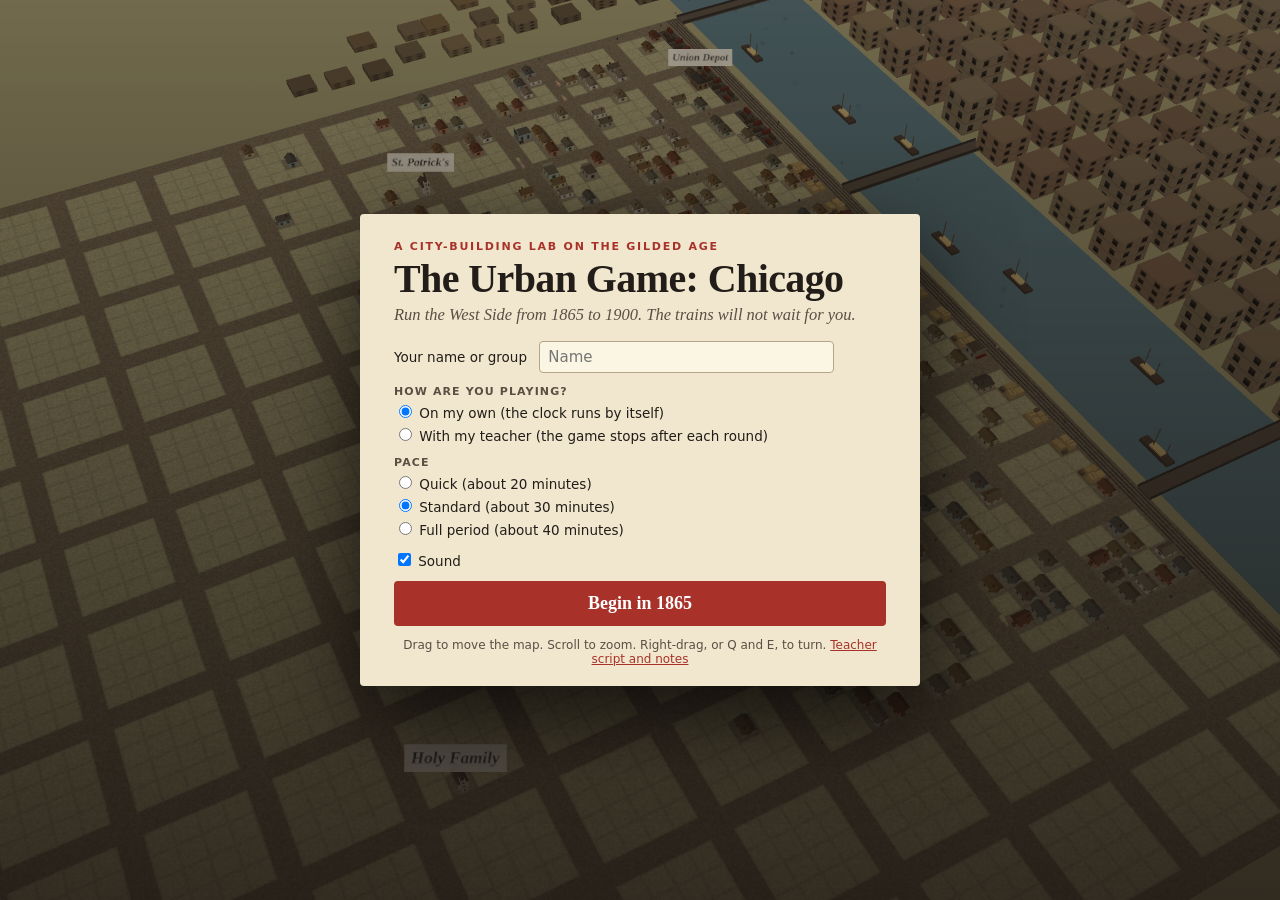
==== index.html @ cc9370cd "First playable: The Urban Game: Chicago, 1865 to 1900 3D ward-building lab for the Gilded Age unit. " ====
<!DOCTYPE html>
<html lang="en">
<head>
<meta charset="utf-8">
<meta name="viewport" content="width=device-width, initial-scale=1, user-scalable=no">
<title>The Urban Game: Chicago, 1865 to 1900</title>
<link rel="icon" href="data:image/svg+xml,%3Csvg xmlns=%27http://www.w3.org/2000/svg%27 viewBox=%270 0 32 32%27%3E%3Crect width=%2732%27 height=%2732%27 rx=%275%27 fill=%27%23a8322a%27/%3E%3Cpath d=%27M6 26V14l5-4v16zm7 0V8l6-3v21zm8 0V12l5 3v11z%27 fill=%27%23f1e7cf%27/%3E%3C/svg%3E">
<link rel="stylesheet" href="css/style.css">
</head>
<body>
<canvas id="c"></canvas>

<div id="hud" hidden>
  <header id="top">
    <div id="date"><span id="month">January</span><b id="year">1865</b></div>
    <div id="meters"></div>
    <div id="clockbtns">
      <button id="pause" title="Pause (space)">⏸</button>
      <button id="sound" title="Sound on or off">🔊</button>
    </div>
    <div id="timeline"><div id="tfill"></div><div id="tticks"></div></div>
  </header>

  <aside id="tools"></aside>

  <aside id="right">
    <h4>Maps</h4>
    <div id="overlays"></div>
    <div id="legend"></div>
    <h4>Camera</h4>
    <div id="cambtns">
      <button data-cam="rl" title="Turn left (Q)">⟲</button><button data-cam="rr" title="Turn right (E)">⟳</button>
      <button data-cam="zi" title="Zoom in">＋</button><button data-cam="zo" title="Zoom out">－</button>
    </div>
    <button id="streetbtn" class="wide">👁 Street view</button>
    <button id="photobtn" class="wide">📷 Take photograph</button>
    <div id="album"></div>
  </aside>

  <div id="steps"></div>
  <div id="banner" hidden></div>
  <div id="inspect" hidden></div>
  <div id="toasts"></div>
  <footer id="bottom">
    <div id="tip"></div>
    <div id="ticker"></div>
  </footer>
</div>

<div id="roundcard" hidden></div>

<div id="modal" hidden>
  <article class="paper">
    <div class="mast"><span>The West Side Daily</span><i id="mkick"></i></div>
    <h1 id="mhead"></h1>
    <div id="mbody"></div>
    <div id="mchoices"></div>
    <div id="mtimer"><div></div></div>
    <p id="mdefault"></p>
  </article>
</div>

<div id="start">
  <div class="startcard">
    <p class="eyebrow">A city-building lab on the Gilded Age</p>
    <h1>The Urban Game: Chicago</h1>
    <p class="sub">Run the West Side from 1865 to 1900. The trains will not wait for you.</p>
    <label>Your name or group <input id="pname" maxlength="40" placeholder="Name"></label>
    <div class="opt"><span>How are you playing?</span>
      <label><input type="radio" name="mode" value="solo" checked> On my own (the clock runs by itself)</label>
      <label><input type="radio" name="mode" value="teacher"> With my teacher (the game stops after each round)</label>
    </div>
    <div class="opt"><span>Pace</span>
      <label><input type="radio" name="pace" value="30"> Quick (about 20 minutes)</label>
      <label><input type="radio" name="pace" value="45" checked> Standard (about 30 minutes)</label>
      <label><input type="radio" name="pace" value="60"> Full period (about 40 minutes)</label>
    </div>
    <div class="opt row"><label><input type="checkbox" id="sndopt" checked> Sound</label></div>
    <button id="go" class="big">Begin in 1865</button>
    <button id="resume" class="big ghost" hidden>Continue saved game</button>
    <p class="fine">Drag to move the map. Scroll to zoom. Right-drag, or Q and E, to turn. <a href="teacher.html" target="_blank">Teacher script and notes</a></p>
  </div>
</div>

<div id="report" hidden></div>

<script type="module" src="js/main.js"></script>
</body>
</html>
---- css/style.css ----
:root {
  --paper: #f1e7cf; --paper2: #e6d9b8; --ink: #221d18; --ink2: #5a4f43; --red: #a8322a; --gold: #c9973a;
  --glass: rgba(24, 20, 17, .82); --line: rgba(241, 231, 207, .16);
  --serif: "Iowan Old Style", "Palatino Linotype", Georgia, "Noto Serif", serif;
  --sans: system-ui, -apple-system, "Segoe UI", Roboto, sans-serif;
}
* { box-sizing: border-box; }
html, body { margin: 0; height: 100%; overflow: hidden; background: #1a1613; color: var(--paper); font-family: var(--sans); font-size: 13px; }
canvas#c { position: fixed; inset: 0; width: 100%; height: 100%; display: block; touch-action: none; }
button { font: inherit; color: inherit; cursor: pointer; border: 0; background: none; }
[hidden] { display: none !important; }

/* ---------- top bar ---------- */
#top { position: fixed; top: 0; left: 0; right: 0; height: 62px; background: var(--glass); border-bottom: 1px solid var(--line); display: flex; align-items: center; gap: 10px; padding: 0 10px 6px; z-index: 5; }
#date { font-family: var(--serif); min-width: 120px; line-height: 1; }
#date span { display: block; font-size: 12px; letter-spacing: .12em; text-transform: uppercase; color: var(--gold); }
#date b { font-size: 34px; font-weight: 700; letter-spacing: .01em; }
#meters { flex: 1; display: grid; grid-template-columns: repeat(9, minmax(0, 1fr)); gap: 6px; }
.meter { background: rgba(255, 255, 255, .05); border-radius: 5px; padding: 4px 7px 5px; min-width: 0; position: relative; }
.meter label { display: block; font-size: 9.5px; letter-spacing: .08em; text-transform: uppercase; color: #b9ad94; white-space: nowrap; overflow: hidden; text-overflow: ellipsis; }
.meter b { font-size: 16px; font-variant-numeric: tabular-nums; white-space: nowrap; }
.meter small { font-size: 10px; color: #b9ad94; margin-left: 3px; }
.meter i { display: block; height: 3px; border-radius: 2px; background: rgba(255, 255, 255, .12); margin-top: 3px; overflow: hidden; }
.meter i u { display: block; height: 100%; width: 0; background: #6fae58; transition: width .4s, background .4s; }
.meter.bad b { color: #ff8a6a; } .meter.warn b { color: #f1c75a; }
.meter.flash { animation: flash .6s; }
@keyframes flash { 0% { background: rgba(255, 120, 80, .5); } 100% { background: rgba(255, 255, 255, .05); } }
#clockbtns button { width: 34px; height: 34px; border-radius: 6px; background: rgba(255, 255, 255, .08); font-size: 15px; margin-left: 4px; }
#clockbtns button:hover { background: rgba(255, 255, 255, .18); }
#timeline { position: absolute; left: 0; right: 0; bottom: 0; height: 5px; background: rgba(255, 255, 255, .08); }
#tfill { height: 100%; width: 0; background: linear-gradient(90deg, var(--gold), var(--red)); }
#tticks span { position: absolute; top: -2px; width: 2px; height: 9px; background: rgba(241, 231, 207, .55); }

/* ---------- side panels ---------- */
#tools, #right { position: fixed; top: 70px; bottom: 66px; background: var(--glass); border: 1px solid var(--line); border-radius: 8px; padding: 6px; overflow-y: auto; z-index: 4; scrollbar-width: thin; }
#tools { left: 8px; width: 172px; }
#right { right: 8px; width: 150px; }
#tools h4, #right h4 { margin: 8px 4px 4px; font: 600 10px var(--sans); letter-spacing: .12em; text-transform: uppercase; color: var(--gold); }
#tools h4:first-child, #right h4:first-child { margin-top: 2px; }
.tool { display: flex; align-items: center; gap: 7px; width: 100%; text-align: left; padding: 5px 6px; border-radius: 5px; line-height: 1.15; }
.tool:hover { background: rgba(255, 255, 255, .09); }
.tool.on { background: var(--paper); color: var(--ink); }
.tool.locked { opacity: .35; pointer-events: none; }
.tool.poor small { color: #ff8a6a; }
.tool em { font-style: normal; font-size: 16px; width: 20px; text-align: center; }
.tool span { flex: 1; }
.tool small { font-size: 10.5px; color: #b9ad94; font-variant-numeric: tabular-nums; }
.tool.on small { color: var(--ink2); }
#brush { display: flex; gap: 4px; margin: 4px 2px 2px; }
#brush button { flex: 1; padding: 4px; border-radius: 4px; background: rgba(255, 255, 255, .07); font-size: 11px; }
#brush button.on { background: var(--gold); color: var(--ink); }
#overlays button { display: block; width: 100%; text-align: left; padding: 4px 6px; border-radius: 4px; }
#overlays button:hover { background: rgba(255, 255, 255, .09); }
#overlays button.on { background: var(--paper); color: var(--ink); }
#legend { font-size: 11px; padding: 4px 4px 0; color: #d9cfb8; }
#legend .bar { height: 8px; border-radius: 3px; background: linear-gradient(90deg, #40a34d, #f1c40f, #d6402b); margin: 3px 0 2px; }
#legend .lr { display: flex; justify-content: space-between; font-size: 10px; color: #b9ad94; }
#legend .sw { display: flex; align-items: center; gap: 5px; margin: 2px 0; }
#legend .sw i { width: 10px; height: 10px; border-radius: 2px; flex: none; }
#cambtns { display: grid; grid-template-columns: repeat(4, 1fr); gap: 4px; }
#cambtns button, .wide { background: rgba(255, 255, 255, .08); border-radius: 5px; padding: 6px 0; }
#cambtns button:hover, .wide:hover { background: rgba(255, 255, 255, .18); }
.wide { display: block; width: 100%; margin-top: 5px; }
.wide.on { background: var(--gold); color: var(--ink); }
#album { display: grid; grid-template-columns: 1fr 1fr; gap: 4px; margin-top: 6px; }
#album img { width: 100%; border: 2px solid var(--paper); border-radius: 2px; display: block; }

/* ---------- bottom ---------- */
#bottom { position: fixed; left: 8px; right: 8px; bottom: 8px; height: 50px; background: var(--glass); border: 1px solid var(--line); border-radius: 8px; display: flex; align-items: center; gap: 12px; padding: 0 12px; z-index: 4; }
#tip { width: 290px; flex: none; font-size: 12px; color: #e9dfc6; border-right: 1px solid var(--line); padding-right: 12px; line-height: 1.25; }
#tip b { color: var(--gold); }
#ticker { flex: 1; overflow: hidden; height: 40px; position: relative; font-family: var(--serif); font-size: 13.5px; line-height: 1.3; }
#ticker p { margin: 0; position: absolute; left: 0; right: 0; top: 2px; animation: tick .5s; display: -webkit-box; -webkit-line-clamp: 2; -webkit-box-orient: vertical; overflow: hidden; }
#ticker p.bad { color: #ffb199; } #ticker p.event { color: #f6d98a; } #ticker p.arrive { color: #bfe0c4; }
#ticker p i { color: #b9ad94; }
@keyframes tick { from { opacity: 0; transform: translateY(10px); } to { opacity: 1; transform: none; } }

#steps { position: fixed; top: 70px; left: 190px; background: var(--paper); color: var(--ink); border-radius: 8px; padding: 9px 12px; width: 250px; z-index: 4; font-size: 12.5px; box-shadow: 0 6px 20px rgba(0, 0, 0, .35); }
#steps h5 { margin: 0 0 5px; font: 700 14px var(--serif); }
#steps div { padding: 2px 0 2px 20px; position: relative; }
#steps div::before { content: "☐"; position: absolute; left: 0; }
#steps div.done { color: #7c7263; text-decoration: line-through; }
#steps div.done::before { content: "☑"; }
#banner { position: fixed; top: 72px; left: 50%; transform: translateX(-50%); background: var(--red); color: #fff; font: 700 17px var(--serif); letter-spacing: .06em; padding: 8px 22px; border-radius: 6px; z-index: 6; box-shadow: 0 6px 24px rgba(0, 0, 0, .5); animation: pulse 1s infinite alternate; text-align: center; }
#banner small { display: block; font: 400 12px var(--sans); letter-spacing: 0; opacity: .9; }
@keyframes pulse { from { filter: brightness(1); } to { filter: brightness(1.3); } }
#inspect { position: fixed; right: 168px; bottom: 74px; width: 290px; background: var(--paper); color: var(--ink); border-radius: 8px; padding: 12px 14px; z-index: 6; box-shadow: 0 8px 28px rgba(0, 0, 0, .45); font-size: 12.5px; line-height: 1.35; }
#inspect h5 { margin: 0 0 2px; font: 700 17px var(--serif); }
#inspect .where { color: var(--ink2); font-size: 11px; text-transform: uppercase; letter-spacing: .08em; }
#inspect p { margin: 6px 0; }
#inspect blockquote { margin: 8px 0 0; padding: 6px 0 0 10px; border-left: 3px solid var(--red); font: italic 13.5px var(--serif); }
#inspect blockquote cite { display: block; font: 11px var(--sans); color: var(--ink2); margin-top: 3px; }
#inspect table { width: 100%; border-collapse: collapse; margin-top: 4px; }
#inspect td { padding: 1px 0; } #inspect td:last-child { text-align: right; font-weight: 600; }
#inspect .x { position: absolute; top: 6px; right: 8px; font-size: 16px; color: var(--ink2); }
#toasts { position: fixed; top: 76px; right: 168px; width: 280px; z-index: 7; display: flex; flex-direction: column; gap: 6px; pointer-events: none; }
.toast { background: var(--paper); color: var(--ink); border-left: 5px solid var(--gold); border-radius: 5px; padding: 8px 10px; font-size: 12.5px; box-shadow: 0 6px 20px rgba(0, 0, 0, .4); animation: tin .3s; pointer-events: auto; }
.toast.bad { border-color: var(--red); } .toast b { font-family: var(--serif); }
.toast button { color: var(--red); text-decoration: underline; padding: 0; margin-left: 4px; }
@keyframes tin { from { opacity: 0; transform: translateX(30px); } }

/* ---------- newspaper modal ---------- */
#modal { position: fixed; inset: 0; background: rgba(12, 9, 7, .62); display: flex; align-items: center; justify-content: center; z-index: 20; padding: 16px; }
.paper { background: var(--paper); color: var(--ink); width: min(640px, 100%); max-height: 96vh; overflow: auto; padding: 18px 30px 20px; border-radius: 3px; box-shadow: 0 20px 80px rgba(0, 0, 0, .7); font-family: var(--serif); animation: drop .35s cubic-bezier(.2, 1.3, .5, 1);
  background-image: radial-gradient(ellipse at 20% 0%, rgba(255, 255, 255, .35), transparent 60%), radial-gradient(ellipse at 100% 100%, rgba(120, 90, 40, .18), transparent 55%); }
@keyframes drop { from { opacity: 0; transform: translateY(-30px) rotate(-1.5deg) scale(.96); } }
.mast { display: flex; justify-content: space-between; align-items: baseline; border-bottom: 3px double var(--ink); padding-bottom: 5px; font-size: 12px; letter-spacing: .14em; text-transform: uppercase; }
.mast span { font-weight: 700; } .mast i { font-style: normal; color: var(--ink2); }
.paper h1 { font-size: 34px; line-height: 1.04; margin: 14px 0 10px; letter-spacing: -.01em; }
.paper p { font-size: 15.5px; line-height: 1.48; margin: 0 0 10px; }
#mchoices { display: grid; grid-template-columns: 1fr 1fr; gap: 10px; margin-top: 14px; }
#mchoices.one { grid-template-columns: 1fr; }
#mchoices button { background: var(--ink); color: var(--paper); border-radius: 4px; padding: 11px 13px; text-align: left; font-family: var(--serif); transition: transform .1s, background .15s; }
#mchoices button:hover { background: var(--red); transform: translateY(-2px); }
#mchoices button b { display: block; font-size: 16.5px; margin-bottom: 3px; }
#mchoices button span { font: 12.5px/1.35 var(--sans); opacity: .86; }
#mchoices.one button { text-align: center; }
#mtimer { height: 5px; background: rgba(0, 0, 0, .12); border-radius: 3px; margin-top: 12px; overflow: hidden; }
#mtimer div { height: 100%; width: 100%; background: var(--red); transform-origin: left; }
#mdefault { font: 11.5px var(--sans) !important; color: var(--ink2); margin: 5px 0 0 !important; }

/* ---------- start, rounds, report ---------- */
#start { position: fixed; inset: 0; z-index: 30; display: flex; align-items: center; justify-content: center; background: linear-gradient(180deg, rgba(20, 16, 13, .35), rgba(20, 16, 13, .8)); padding: 16px; overflow: auto; }
.startcard { background: var(--paper); color: var(--ink); width: min(560px, 100%); padding: 26px 34px 20px; border-radius: 4px; box-shadow: 0 30px 90px rgba(0, 0, 0, .7); font-family: var(--serif); }
.eyebrow { margin: 0; font: 600 11px var(--sans); letter-spacing: .16em; text-transform: uppercase; color: var(--red); }
.startcard h1 { font-size: 40px; line-height: 1; margin: 6px 0 6px; letter-spacing: -.015em; }
.sub { font-size: 16.5px; font-style: italic; margin: 0 0 16px; color: var(--ink2); }
.startcard label { display: block; font: 13.5px var(--sans); margin: 4px 0; }
.startcard input[type=text], #pname { font: 15px var(--sans); padding: 6px 8px; border: 1px solid #b3a585; border-radius: 4px; background: #fbf5e4; width: 60%; margin-left: 8px; }
.opt { margin: 12px 0; } .opt > span { display: block; font: 600 11px var(--sans); letter-spacing: .1em; text-transform: uppercase; color: var(--ink2); margin-bottom: 3px; }
.big { display: block; width: 100%; background: var(--red); color: #fff; font: 700 18px var(--serif); padding: 12px; border-radius: 4px; margin-top: 10px; }
.big:hover { filter: brightness(1.12); }
.big.ghost { background: none; color: var(--red); border: 2px solid var(--red); }
.fine { font: 12px var(--sans); color: var(--ink2); margin: 12px 0 0; text-align: center; }
.fine a { color: var(--red); }
#roundcard { position: fixed; top: 76px; left: 50%; transform: translateX(-50%); width: min(520px, 92vw); background: var(--paper); color: var(--ink); border-radius: 6px; padding: 16px 22px 18px; z-index: 15; box-shadow: 0 16px 60px rgba(0, 0, 0, .6); font-family: var(--serif); border-top: 6px solid var(--red); }
#roundcard h2 { margin: 0 0 2px; font-size: 26px; } #roundcard .yrs { font: 600 11px var(--sans); letter-spacing: .12em; text-transform: uppercase; color: var(--red); }
#roundcard p, #roundcard li { font-size: 15px; line-height: 1.4; } #roundcard ul { margin: 6px 0; padding-left: 20px; }
#report { position: fixed; inset: 0; z-index: 40; background: #d9ccab; color: var(--ink); overflow: auto; font-family: var(--serif); }
.rep { max-width: 880px; margin: 0 auto; background: var(--paper); padding: 30px 44px 50px; min-height: 100%; }
.rep h1 { font-size: 38px; margin: 0; line-height: 1.05; } .rep h2 { font-size: 21px; border-bottom: 2px solid var(--ink); padding-bottom: 3px; margin: 26px 0 10px; }
.rep .by { font: 13px var(--sans); color: var(--ink2); margin: 4px 0 0; }
.grades { display: grid; grid-template-columns: repeat(6, 1fr); gap: 8px; }
.grade { border: 2px solid var(--ink); border-radius: 4px; text-align: center; padding: 8px 4px; }
.grade b { display: block; font-size: 38px; line-height: 1; } .grade span { font: 600 10.5px var(--sans); letter-spacing: .08em; text-transform: uppercase; } .grade small { display: block; font: 11px var(--sans); color: var(--ink2); margin-top: 2px; }
.charts { display: grid; grid-template-columns: 1fr 1fr; gap: 14px 22px; } .charts figure { margin: 0; } .charts figcaption { font: 600 12px var(--sans); margin-bottom: 2px; } .charts canvas { width: 100%; height: auto; display: block; background: #f8f1dd; border: 1px solid #c9b98f; }
.rep table { border-collapse: collapse; width: 100%; font: 13.5px var(--sans); } .rep td, .rep th { border-bottom: 1px solid #c9b98f; padding: 4px 6px; text-align: left; } .rep th { font-size: 11px; letter-spacing: .08em; text-transform: uppercase; color: var(--ink2); }
.rep .real { background: #e6d9b8; border-left: 5px solid var(--red); padding: 10px 14px; font-size: 14.5px; line-height: 1.45; }
.rep .photos { display: grid; grid-template-columns: repeat(3, 1fr); gap: 10px; } .rep .photos img { width: 100%; border: 5px solid #fff; box-shadow: 0 2px 8px rgba(0, 0, 0, .3); }
.rep .q { margin: 12px 0; } .rep .q label { display: block; font-size: 15px; font-weight: 700; margin-bottom: 4px; } .rep textarea { width: 100%; min-height: 84px; font: 14px var(--sans); padding: 8px; border: 1px solid #b3a585; border-radius: 3px; background: #fbf5e4; resize: vertical; }
.rep .btns { display: flex; gap: 10px; margin-top: 20px; } .rep .btns button { flex: 1; }
.legendrow { display: flex; flex-wrap: wrap; gap: 4px 12px; font: 11.5px var(--sans); margin-top: 3px; } .legendrow i { display: inline-block; width: 10px; height: 10px; margin-right: 4px; border-radius: 2px; }
@media print {
  html, body { overflow: visible; height: auto; background: #fff; } canvas#c, #hud, #start, #modal, #roundcard { display: none !important; }
  #report { position: static; background: #fff; } .rep { padding: 0; max-width: none; background: #fff; } .rep .btns { display: none; } .rep textarea { border: 1px solid #999; background: #fff; } .rep h2 { break-after: avoid; } .charts figure, .q, .grades { break-inside: avoid; }
}
@media (max-width: 1100px) { #meters { grid-template-columns: repeat(9, minmax(0, 1fr)); gap: 4px; } .meter b { font-size: 14px; } .meter label { font-size: 8.5px; } #date b { font-size: 28px; } #date { min-width: 96px; } #tip { width: 220px; } }
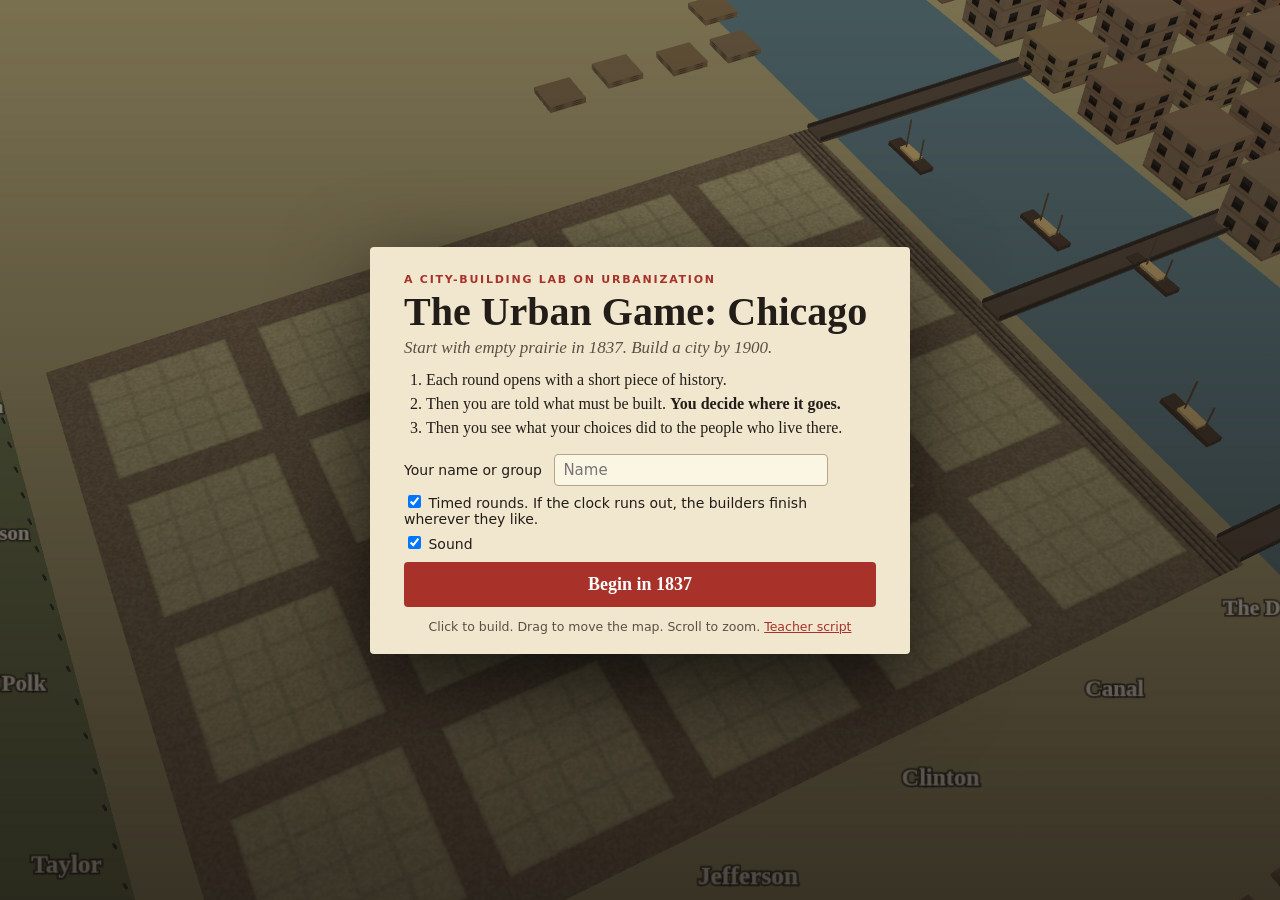
==== commit 34f56567: "Rebuild as a round-based game modeled on the paper Urban Game Students now start with empty prairie " ====
--- a/index.html
+++ b/index.html
@@ -3,7 +3,7 @@
 <head>
 <meta charset="utf-8">
 <meta name="viewport" content="width=device-width, initial-scale=1, user-scalable=no">
-<title>The Urban Game: Chicago, 1865 to 1900</title>
+<title>The Urban Game: Chicago</title>
 <link rel="icon" href="data:image/svg+xml,%3Csvg xmlns=%27http://www.w3.org/2000/svg%27 viewBox=%270 0 32 32%27%3E%3Crect width=%2732%27 height=%2732%27 rx=%275%27 fill=%27%23a8322a%27/%3E%3Cpath d=%27M6 26V14l5-4v16zm7 0V8l6-3v21zm8 0V12l5 3v11z%27 fill=%27%23f1e7cf%27/%3E%3C/svg%3E">
 <link rel="stylesheet" href="css/style.css">
 </head>
@@ -12,73 +12,51 @@
 
 <div id="hud" hidden>
   <header id="top">
-    <div id="date"><span id="month">January</span><b id="year">1865</b></div>
+    <div id="date"><b id="year">1837</b><span id="rname"></span></div>
+    <div id="dots"></div>
     <div id="meters"></div>
-    <div id="clockbtns">
-      <button id="pause" title="Pause (space)">⏸</button>
-      <button id="sound" title="Sound on or off">🔊</button>
-    </div>
-    <div id="timeline"><div id="tfill"></div><div id="tticks"></div></div>
+    <div id="timer"><div></div></div>
   </header>
 
-  <aside id="tools"></aside>
-
-  <aside id="right">
-    <h4>Maps</h4>
-    <div id="overlays"></div>
-    <div id="legend"></div>
-    <h4>Camera</h4>
-    <div id="cambtns">
-      <button data-cam="rl" title="Turn left (Q)">⟲</button><button data-cam="rr" title="Turn right (E)">⟳</button>
-      <button data-cam="zi" title="Zoom in">＋</button><button data-cam="zo" title="Zoom out">－</button>
-    </div>
-    <button id="streetbtn" class="wide">👁 Street view</button>
-    <button id="photobtn" class="wide">📷 Take photograph</button>
-    <div id="album"></div>
+  <aside id="list" hidden>
+    <h4>You must build</h4>
+    <div id="items"></div>
+    <p id="tip"></p>
+    <button id="undo">↩ Undo last</button>
   </aside>
 
-  <div id="steps"></div>
+  <div id="views">
+    <div id="mapview"><button data-o="none" class="on">City</button><button data-o="health">Health</button><button data-o="groups">Nationalities</button></div>
+    <div id="legend"></div>
+    <div id="cambtns"><button data-cam="rl" title="Turn left (Q)">⟲</button><button data-cam="rr" title="Turn right (E)">⟳</button><button data-cam="zi" title="Zoom in">＋</button><button data-cam="zo" title="Zoom out">－</button></div>
+    <button id="streetbtn">👁 Walk the streets</button>
+    <button id="photobtn" hidden>📷 Take a photograph</button>
+    <button id="sound" title="Sound on or off">🔊</button>
+  </div>
+
   <div id="banner" hidden></div>
-  <div id="inspect" hidden></div>
-  <div id="toasts"></div>
-  <footer id="bottom">
-    <div id="tip"></div>
-    <div id="ticker"></div>
-  </footer>
+  <div id="hover" hidden></div>
+  <div id="toast" hidden></div>
 </div>
 
-<div id="roundcard" hidden></div>
-
-<div id="modal" hidden>
-  <article class="paper">
-    <div class="mast"><span>The West Side Daily</span><i id="mkick"></i></div>
-    <h1 id="mhead"></h1>
-    <div id="mbody"></div>
-    <div id="mchoices"></div>
-    <div id="mtimer"><div></div></div>
-    <p id="mdefault"></p>
-  </article>
-</div>
+<div id="card" hidden></div>
 
 <div id="start">
   <div class="startcard">
-    <p class="eyebrow">A city-building lab on the Gilded Age</p>
+    <p class="eyebrow">A city-building lab on urbanization</p>
     <h1>The Urban Game: Chicago</h1>
-    <p class="sub">Run the West Side from 1865 to 1900. The trains will not wait for you.</p>
+    <p class="sub">Start with empty prairie in 1837. Build a city by 1900.</p>
+    <ol>
+      <li>Each round opens with a short piece of history.</li>
+      <li>Then you are told what must be built. <b>You decide where it goes.</b></li>
+      <li>Then you see what your choices did to the people who live there.</li>
+    </ol>
     <label>Your name or group <input id="pname" maxlength="40" placeholder="Name"></label>
-    <div class="opt"><span>How are you playing?</span>
-      <label><input type="radio" name="mode" value="solo" checked> On my own (the clock runs by itself)</label>
-      <label><input type="radio" name="mode" value="teacher"> With my teacher (the game stops after each round)</label>
-    </div>
-    <div class="opt"><span>Pace</span>
-      <label><input type="radio" name="pace" value="30"> Quick (about 20 minutes)</label>
-      <label><input type="radio" name="pace" value="45" checked> Standard (about 30 minutes)</label>
-      <label><input type="radio" name="pace" value="60"> Full period (about 40 minutes)</label>
-    </div>
-    <div class="opt row"><label><input type="checkbox" id="sndopt" checked> Sound</label></div>
-    <button id="go" class="big">Begin in 1865</button>
+    <label class="chk"><input type="checkbox" id="timed" checked> Timed rounds. If the clock runs out, the builders finish wherever they like.</label>
+    <label class="chk"><input type="checkbox" id="sndopt" checked> Sound</label>
+    <button id="go" class="big">Begin in 1837</button>
     <button id="resume" class="big ghost" hidden>Continue saved game</button>
-    <p class="fine">Drag to move the map. Scroll to zoom. Right-drag, or Q and E, to turn. <a href="teacher.html" target="_blank">Teacher script and notes</a></p>
+    <p class="fine">Click to build. Drag to move the map. Scroll to zoom. <a href="teacher.html" target="_blank">Teacher script</a></p>
   </div>
 </div>
 
--- a/css/style.css
+++ b/css/style.css
@@ -1,157 +1,115 @@
 :root {
-  --paper: #f1e7cf; --paper2: #e6d9b8; --ink: #221d18; --ink2: #5a4f43; --red: #a8322a; --gold: #c9973a;
-  --glass: rgba(24, 20, 17, .82); --line: rgba(241, 231, 207, .16);
+  --paper: #f1e7cf; --ink: #221d18; --ink2: #5a4f43; --red: #a8322a; --gold: #c9973a;
+  --glass: rgba(24, 20, 17, .84); --line: rgba(241, 231, 207, .16);
   --serif: "Iowan Old Style", "Palatino Linotype", Georgia, "Noto Serif", serif;
   --sans: system-ui, -apple-system, "Segoe UI", Roboto, sans-serif;
 }
 * { box-sizing: border-box; }
-html, body { margin: 0; height: 100%; overflow: hidden; background: #1a1613; color: var(--paper); font-family: var(--sans); font-size: 13px; }
-canvas#c { position: fixed; inset: 0; width: 100%; height: 100%; display: block; touch-action: none; }
+html, body { margin: 0; height: 100%; overflow: hidden; background: #1a1613; color: var(--paper); font-family: var(--sans); font-size: 14px; }
+canvas#c { position: fixed; inset: 0; width: 100%; height: 100%; display: block; touch-action: none; cursor: grab; }
 button { font: inherit; color: inherit; cursor: pointer; border: 0; background: none; }
 [hidden] { display: none !important; }
 
-/* ---------- top bar ---------- */
-#top { position: fixed; top: 0; left: 0; right: 0; height: 62px; background: var(--glass); border-bottom: 1px solid var(--line); display: flex; align-items: center; gap: 10px; padding: 0 10px 6px; z-index: 5; }
-#date { font-family: var(--serif); min-width: 120px; line-height: 1; }
-#date span { display: block; font-size: 12px; letter-spacing: .12em; text-transform: uppercase; color: var(--gold); }
-#date b { font-size: 34px; font-weight: 700; letter-spacing: .01em; }
-#meters { flex: 1; display: grid; grid-template-columns: repeat(9, minmax(0, 1fr)); gap: 6px; }
-.meter { background: rgba(255, 255, 255, .05); border-radius: 5px; padding: 4px 7px 5px; min-width: 0; position: relative; }
-.meter label { display: block; font-size: 9.5px; letter-spacing: .08em; text-transform: uppercase; color: #b9ad94; white-space: nowrap; overflow: hidden; text-overflow: ellipsis; }
-.meter b { font-size: 16px; font-variant-numeric: tabular-nums; white-space: nowrap; }
-.meter small { font-size: 10px; color: #b9ad94; margin-left: 3px; }
-.meter i { display: block; height: 3px; border-radius: 2px; background: rgba(255, 255, 255, .12); margin-top: 3px; overflow: hidden; }
+/* ---------- top bar: year, round, four meters ---------- */
+#top { position: fixed; top: 0; left: 0; right: 0; height: 64px; background: var(--glass); border-bottom: 1px solid var(--line); display: flex; align-items: center; gap: 18px; padding: 0 16px 5px; z-index: 5; }
+#date { font-family: var(--serif); display: flex; align-items: baseline; gap: 12px; min-width: 0; }
+#date b { font-size: 38px; line-height: 1; }
+#date span { font-size: 17px; color: var(--gold); white-space: nowrap; overflow: hidden; text-overflow: ellipsis; }
+#dots { display: flex; gap: 5px; margin-left: auto; }
+#dots i { width: 9px; height: 9px; border-radius: 50%; background: rgba(255, 255, 255, .18); }
+#dots i.done { background: var(--gold); } #dots i.now { background: #fff; box-shadow: 0 0 0 3px rgba(255, 255, 255, .25); }
+#meters { display: flex; gap: 8px; }
+.meter { background: rgba(255, 255, 255, .06); border-radius: 6px; padding: 5px 10px 6px; width: 116px; }
+.meter label { display: block; font-size: 10px; letter-spacing: .1em; text-transform: uppercase; color: #b9ad94; }
+.meter b { font-size: 19px; font-variant-numeric: tabular-nums; }
+.meter i { display: block; height: 4px; border-radius: 2px; background: rgba(255, 255, 255, .12); margin-top: 3px; overflow: hidden; }
 .meter i u { display: block; height: 100%; width: 0; background: #6fae58; transition: width .4s, background .4s; }
 .meter.bad b { color: #ff8a6a; } .meter.warn b { color: #f1c75a; }
-.meter.flash { animation: flash .6s; }
-@keyframes flash { 0% { background: rgba(255, 120, 80, .5); } 100% { background: rgba(255, 255, 255, .05); } }
-#clockbtns button { width: 34px; height: 34px; border-radius: 6px; background: rgba(255, 255, 255, .08); font-size: 15px; margin-left: 4px; }
-#clockbtns button:hover { background: rgba(255, 255, 255, .18); }
-#timeline { position: absolute; left: 0; right: 0; bottom: 0; height: 5px; background: rgba(255, 255, 255, .08); }
-#tfill { height: 100%; width: 0; background: linear-gradient(90deg, var(--gold), var(--red)); }
-#tticks span { position: absolute; top: -2px; width: 2px; height: 9px; background: rgba(241, 231, 207, .55); }
+#timer { position: absolute; left: 0; right: 0; bottom: 0; height: 6px; background: rgba(255, 255, 255, .08); }
+#timer div { height: 100%; width: 100%; background: var(--gold); transform-origin: left; }
+#timer.low div { background: var(--red); }
 
-/* ---------- side panels ---------- */
-#tools, #right { position: fixed; top: 70px; bottom: 66px; background: var(--glass); border: 1px solid var(--line); border-radius: 8px; padding: 6px; overflow-y: auto; z-index: 4; scrollbar-width: thin; }
-#tools { left: 8px; width: 172px; }
-#right { right: 8px; width: 150px; }
-#tools h4, #right h4 { margin: 8px 4px 4px; font: 600 10px var(--sans); letter-spacing: .12em; text-transform: uppercase; color: var(--gold); }
-#tools h4:first-child, #right h4:first-child { margin-top: 2px; }
-.tool { display: flex; align-items: center; gap: 7px; width: 100%; text-align: left; padding: 5px 6px; border-radius: 5px; line-height: 1.15; }
-.tool:hover { background: rgba(255, 255, 255, .09); }
-.tool.on { background: var(--paper); color: var(--ink); }
-.tool.locked { opacity: .35; pointer-events: none; }
-.tool.poor small { color: #ff8a6a; }
-.tool em { font-style: normal; font-size: 16px; width: 20px; text-align: center; }
-.tool span { flex: 1; }
-.tool small { font-size: 10.5px; color: #b9ad94; font-variant-numeric: tabular-nums; }
-.tool.on small { color: var(--ink2); }
-#brush { display: flex; gap: 4px; margin: 4px 2px 2px; }
-#brush button { flex: 1; padding: 4px; border-radius: 4px; background: rgba(255, 255, 255, .07); font-size: 11px; }
-#brush button.on { background: var(--gold); color: var(--ink); }
-#overlays button { display: block; width: 100%; text-align: left; padding: 4px 6px; border-radius: 4px; }
-#overlays button:hover { background: rgba(255, 255, 255, .09); }
-#overlays button.on { background: var(--paper); color: var(--ink); }
-#legend { font-size: 11px; padding: 4px 4px 0; color: #d9cfb8; }
-#legend .bar { height: 8px; border-radius: 3px; background: linear-gradient(90deg, #40a34d, #f1c40f, #d6402b); margin: 3px 0 2px; }
-#legend .lr { display: flex; justify-content: space-between; font-size: 10px; color: #b9ad94; }
-#legend .sw { display: flex; align-items: center; gap: 5px; margin: 2px 0; }
-#legend .sw i { width: 10px; height: 10px; border-radius: 2px; flex: none; }
-#cambtns { display: grid; grid-template-columns: repeat(4, 1fr); gap: 4px; }
-#cambtns button, .wide { background: rgba(255, 255, 255, .08); border-radius: 5px; padding: 6px 0; }
-#cambtns button:hover, .wide:hover { background: rgba(255, 255, 255, .18); }
-.wide { display: block; width: 100%; margin-top: 5px; }
-.wide.on { background: var(--gold); color: var(--ink); }
-#album { display: grid; grid-template-columns: 1fr 1fr; gap: 4px; margin-top: 6px; }
-#album img { width: 100%; border: 2px solid var(--paper); border-radius: 2px; display: block; }
+/* ---------- build list ---------- */
+#list { position: fixed; top: 76px; left: 12px; width: 236px; background: var(--paper); color: var(--ink); border-radius: 8px; padding: 12px 12px 10px; z-index: 4; box-shadow: 0 8px 30px rgba(0, 0, 0, .45); }
+#list h4 { margin: 0 0 8px; font: 700 17px var(--serif); }
+.item { display: flex; align-items: center; gap: 8px; width: 100%; text-align: left; padding: 7px 8px; border-radius: 6px; border: 2px solid transparent; font-size: 14.5px; }
+.item em { font-style: normal; font-size: 19px; width: 24px; text-align: center; }
+.item span { flex: 1; line-height: 1.15; }
+.item b { font-variant-numeric: tabular-nums; background: var(--ink); color: var(--paper); border-radius: 10px; padding: 1px 8px; font-size: 13px; }
+.item:hover { background: rgba(0, 0, 0, .06); }
+.item.on { border-color: var(--red); background: #fff8e6; }
+.item.done { opacity: .45; text-decoration: line-through; pointer-events: none; } .item.done b { background: #5d8a4a; text-decoration: none; }
+#tip { margin: 9px 2px 8px; font-size: 12.5px; line-height: 1.35; color: var(--ink2); min-height: 34px; }
+#undo { width: 100%; padding: 6px; border-radius: 5px; background: rgba(0, 0, 0, .08); font-size: 13px; }
+#undo:hover { background: rgba(0, 0, 0, .16); }
 
-/* ---------- bottom ---------- */
-#bottom { position: fixed; left: 8px; right: 8px; bottom: 8px; height: 50px; background: var(--glass); border: 1px solid var(--line); border-radius: 8px; display: flex; align-items: center; gap: 12px; padding: 0 12px; z-index: 4; }
-#tip { width: 290px; flex: none; font-size: 12px; color: #e9dfc6; border-right: 1px solid var(--line); padding-right: 12px; line-height: 1.25; }
-#tip b { color: var(--gold); }
-#ticker { flex: 1; overflow: hidden; height: 40px; position: relative; font-family: var(--serif); font-size: 13.5px; line-height: 1.3; }
-#ticker p { margin: 0; position: absolute; left: 0; right: 0; top: 2px; animation: tick .5s; display: -webkit-box; -webkit-line-clamp: 2; -webkit-box-orient: vertical; overflow: hidden; }
-#ticker p.bad { color: #ffb199; } #ticker p.event { color: #f6d98a; } #ticker p.arrive { color: #bfe0c4; }
-#ticker p i { color: #b9ad94; }
-@keyframes tick { from { opacity: 0; transform: translateY(10px); } to { opacity: 1; transform: none; } }
+/* ---------- map view and camera, bottom right ---------- */
+#views { position: fixed; right: 12px; bottom: 12px; width: 190px; z-index: 4; display: flex; flex-direction: column; gap: 6px; }
+#mapview, #cambtns { display: flex; gap: 3px; background: var(--glass); border-radius: 7px; padding: 4px; }
+#mapview button, #cambtns button { flex: 1; padding: 6px 0; border-radius: 4px; font-size: 12.5px; }
+#mapview button.on { background: var(--paper); color: var(--ink); }
+#mapview button:hover:not(.on), #cambtns button:hover { background: rgba(255, 255, 255, .14); }
+#legend { background: var(--glass); border-radius: 7px; padding: 6px 9px; font-size: 11.5px; }
+#legend:empty { display: none; }
+#legend .bar { height: 8px; border-radius: 3px; background: linear-gradient(90deg, #40a34d, #f1c40f, #d6402b); margin-bottom: 2px; }
+#legend .lr { display: flex; justify-content: space-between; color: #cfc4aa; }
+#legend .sw { display: inline-flex; align-items: center; gap: 4px; margin-right: 8px; } #legend .sw i { width: 9px; height: 9px; border-radius: 2px; }
+#streetbtn, #photobtn, #sound { background: var(--glass); border-radius: 7px; padding: 8px; }
+#streetbtn:hover, #photobtn:hover, #sound:hover { background: rgba(60, 52, 44, .95); }
+#streetbtn.on, #photobtn { background: var(--gold); color: var(--ink); }
+#sound { position: fixed; left: 12px; bottom: 12px; width: 40px; }
 
-#steps { position: fixed; top: 70px; left: 190px; background: var(--paper); color: var(--ink); border-radius: 8px; padding: 9px 12px; width: 250px; z-index: 4; font-size: 12.5px; box-shadow: 0 6px 20px rgba(0, 0, 0, .35); }
-#steps h5 { margin: 0 0 5px; font: 700 14px var(--serif); }
-#steps div { padding: 2px 0 2px 20px; position: relative; }
-#steps div::before { content: "☐"; position: absolute; left: 0; }
-#steps div.done { color: #7c7263; text-decoration: line-through; }
-#steps div.done::before { content: "☑"; }
-#banner { position: fixed; top: 72px; left: 50%; transform: translateX(-50%); background: var(--red); color: #fff; font: 700 17px var(--serif); letter-spacing: .06em; padding: 8px 22px; border-radius: 6px; z-index: 6; box-shadow: 0 6px 24px rgba(0, 0, 0, .5); animation: pulse 1s infinite alternate; text-align: center; }
-#banner small { display: block; font: 400 12px var(--sans); letter-spacing: 0; opacity: .9; }
+#banner { position: fixed; top: 78px; left: 50%; transform: translateX(-50%); background: var(--red); color: #fff; font: 700 20px var(--serif); letter-spacing: .06em; padding: 10px 26px; border-radius: 6px; z-index: 6; box-shadow: 0 6px 24px rgba(0, 0, 0, .5); animation: pulse 1s infinite alternate; text-align: center; }
+#banner small { display: block; font: 400 13px var(--sans); letter-spacing: 0; }
 @keyframes pulse { from { filter: brightness(1); } to { filter: brightness(1.3); } }
-#inspect { position: fixed; right: 168px; bottom: 74px; width: 290px; background: var(--paper); color: var(--ink); border-radius: 8px; padding: 12px 14px; z-index: 6; box-shadow: 0 8px 28px rgba(0, 0, 0, .45); font-size: 12.5px; line-height: 1.35; }
-#inspect h5 { margin: 0 0 2px; font: 700 17px var(--serif); }
-#inspect .where { color: var(--ink2); font-size: 11px; text-transform: uppercase; letter-spacing: .08em; }
-#inspect p { margin: 6px 0; }
-#inspect blockquote { margin: 8px 0 0; padding: 6px 0 0 10px; border-left: 3px solid var(--red); font: italic 13.5px var(--serif); }
-#inspect blockquote cite { display: block; font: 11px var(--sans); color: var(--ink2); margin-top: 3px; }
-#inspect table { width: 100%; border-collapse: collapse; margin-top: 4px; }
-#inspect td { padding: 1px 0; } #inspect td:last-child { text-align: right; font-weight: 600; }
-#inspect .x { position: absolute; top: 6px; right: 8px; font-size: 16px; color: var(--ink2); }
-#toasts { position: fixed; top: 76px; right: 168px; width: 280px; z-index: 7; display: flex; flex-direction: column; gap: 6px; pointer-events: none; }
-.toast { background: var(--paper); color: var(--ink); border-left: 5px solid var(--gold); border-radius: 5px; padding: 8px 10px; font-size: 12.5px; box-shadow: 0 6px 20px rgba(0, 0, 0, .4); animation: tin .3s; pointer-events: auto; }
-.toast.bad { border-color: var(--red); } .toast b { font-family: var(--serif); }
-.toast button { color: var(--red); text-decoration: underline; padding: 0; margin-left: 4px; }
-@keyframes tin { from { opacity: 0; transform: translateX(30px); } }
+#hover { position: fixed; z-index: 8; pointer-events: none; background: var(--paper); color: var(--ink); border-radius: 6px; padding: 7px 10px; max-width: 260px; font-size: 12.5px; line-height: 1.35; box-shadow: 0 6px 20px rgba(0, 0, 0, .4); }
+#hover b { font: 700 14px var(--serif); display: block; } #hover i { display: block; margin-top: 3px; font-family: var(--serif); font-size: 13px; }
+#toast { position: fixed; bottom: 70px; left: 50%; transform: translateX(-50%); background: var(--ink); color: var(--paper); border: 1px solid var(--gold); border-radius: 20px; padding: 8px 18px; z-index: 9; font-size: 14px; }
 
-/* ---------- newspaper modal ---------- */
-#modal { position: fixed; inset: 0; background: rgba(12, 9, 7, .62); display: flex; align-items: center; justify-content: center; z-index: 20; padding: 16px; }
-.paper { background: var(--paper); color: var(--ink); width: min(640px, 100%); max-height: 96vh; overflow: auto; padding: 18px 30px 20px; border-radius: 3px; box-shadow: 0 20px 80px rgba(0, 0, 0, .7); font-family: var(--serif); animation: drop .35s cubic-bezier(.2, 1.3, .5, 1);
-  background-image: radial-gradient(ellipse at 20% 0%, rgba(255, 255, 255, .35), transparent 60%), radial-gradient(ellipse at 100% 100%, rgba(120, 90, 40, .18), transparent 55%); }
-@keyframes drop { from { opacity: 0; transform: translateY(-30px) rotate(-1.5deg) scale(.96); } }
-.mast { display: flex; justify-content: space-between; align-items: baseline; border-bottom: 3px double var(--ink); padding-bottom: 5px; font-size: 12px; letter-spacing: .14em; text-transform: uppercase; }
-.mast span { font-weight: 700; } .mast i { font-style: normal; color: var(--ink2); }
-.paper h1 { font-size: 34px; line-height: 1.04; margin: 14px 0 10px; letter-spacing: -.01em; }
-.paper p { font-size: 15.5px; line-height: 1.48; margin: 0 0 10px; }
-#mchoices { display: grid; grid-template-columns: 1fr 1fr; gap: 10px; margin-top: 14px; }
-#mchoices.one { grid-template-columns: 1fr; }
-#mchoices button { background: var(--ink); color: var(--paper); border-radius: 4px; padding: 11px 13px; text-align: left; font-family: var(--serif); transition: transform .1s, background .15s; }
-#mchoices button:hover { background: var(--red); transform: translateY(-2px); }
-#mchoices button b { display: block; font-size: 16.5px; margin-bottom: 3px; }
-#mchoices button span { font: 12.5px/1.35 var(--sans); opacity: .86; }
-#mchoices.one button { text-align: center; }
-#mtimer { height: 5px; background: rgba(0, 0, 0, .12); border-radius: 3px; margin-top: 12px; overflow: hidden; }
-#mtimer div { height: 100%; width: 100%; background: var(--red); transform-origin: left; }
-#mdefault { font: 11.5px var(--sans) !important; color: var(--ink2); margin: 5px 0 0 !important; }
+/* ---------- round cards ---------- */
+#card { position: fixed; inset: 0; z-index: 20; display: flex; align-items: center; justify-content: center; padding: 16px; background: rgba(12, 9, 7, .45); }
+#card.side { background: none; pointer-events: none; align-items: flex-start; justify-content: flex-start; padding: 76px 12px; }
+#card.side .paper { pointer-events: auto; width: 400px; max-height: calc(100vh - 100px); }
+.paper { background: var(--paper); color: var(--ink); width: min(600px, 100%); max-height: 94vh; overflow: auto; padding: 20px 28px 22px; border-radius: 4px; border-top: 7px solid var(--red); box-shadow: 0 20px 70px rgba(0, 0, 0, .65); font-family: var(--serif); animation: drop .3s cubic-bezier(.2, 1.2, .5, 1); }
+@keyframes drop { from { opacity: 0; transform: translateY(-24px) scale(.97); } }
+.paper .yrs { font: 600 11px var(--sans); letter-spacing: .14em; text-transform: uppercase; color: var(--red); }
+.paper h2 { font-size: 30px; line-height: 1.05; margin: 3px 0 10px; }
+.paper p { font-size: 16.5px; line-height: 1.48; margin: 0 0 12px; }
+.paper h4 { font: 600 11px var(--sans); letter-spacing: .14em; text-transform: uppercase; color: var(--ink2); margin: 14px 0 6px; }
+.need { display: flex; flex-wrap: wrap; gap: 6px; margin: 0 0 14px; padding: 0; list-style: none; font: 14.5px var(--sans); }
+.need li { background: #fff8e6; border: 1px solid #d9c9a0; border-radius: 16px; padding: 4px 11px; } .need li b { margin-right: 4px; }
+.what { margin: 0 0 10px; padding: 0; list-style: none; } .what li { font: 15px/1.4 var(--sans); padding: 5px 0 5px 22px; position: relative; border-bottom: 1px solid #dccfa9; }
+.what li::before { content: "•"; position: absolute; left: 6px; color: var(--ink2); } .what li.bad::before { content: "▲"; font-size: 10px; top: 9px; left: 4px; color: var(--red); }
+.deltas { display: grid; grid-template-columns: repeat(4, 1fr); gap: 6px; margin: 10px 0; font-family: var(--sans); }
+.deltas div { background: #fff8e6; border-radius: 5px; padding: 5px 8px; font-size: 11px; text-transform: uppercase; letter-spacing: .08em; color: var(--ink2); }
+.deltas b { display: block; font-size: 18px; color: var(--ink); letter-spacing: 0; } .deltas u { text-decoration: none; font-size: 12px; margin-left: 4px; } .deltas u.up { color: #3d7a2f; } .deltas u.dn { color: var(--red); }
+.askq { background: #e6d9b8; border-left: 5px solid var(--red); padding: 8px 12px; font-size: 15.5px !important; }
+.big { display: block; width: 100%; background: var(--red); color: #fff; font: 700 18px var(--serif); padding: 12px; border-radius: 4px; margin-top: 10px; }
+.big:hover { filter: brightness(1.12); } .big.ghost { background: none; color: var(--red); border: 2px solid var(--red); }
 
-/* ---------- start, rounds, report ---------- */
-#start { position: fixed; inset: 0; z-index: 30; display: flex; align-items: center; justify-content: center; background: linear-gradient(180deg, rgba(20, 16, 13, .35), rgba(20, 16, 13, .8)); padding: 16px; overflow: auto; }
-.startcard { background: var(--paper); color: var(--ink); width: min(560px, 100%); padding: 26px 34px 20px; border-radius: 4px; box-shadow: 0 30px 90px rgba(0, 0, 0, .7); font-family: var(--serif); }
+/* ---------- start and report ---------- */
+#start { position: fixed; inset: 0; z-index: 30; display: flex; align-items: center; justify-content: center; background: linear-gradient(180deg, rgba(20, 16, 13, .3), rgba(20, 16, 13, .75)); padding: 16px; overflow: auto; }
+.startcard { background: var(--paper); color: var(--ink); width: min(540px, 100%); padding: 26px 34px 20px; border-radius: 4px; box-shadow: 0 30px 90px rgba(0, 0, 0, .7); font-family: var(--serif); }
 .eyebrow { margin: 0; font: 600 11px var(--sans); letter-spacing: .16em; text-transform: uppercase; color: var(--red); }
-.startcard h1 { font-size: 40px; line-height: 1; margin: 6px 0 6px; letter-spacing: -.015em; }
-.sub { font-size: 16.5px; font-style: italic; margin: 0 0 16px; color: var(--ink2); }
-.startcard label { display: block; font: 13.5px var(--sans); margin: 4px 0; }
-.startcard input[type=text], #pname { font: 15px var(--sans); padding: 6px 8px; border: 1px solid #b3a585; border-radius: 4px; background: #fbf5e4; width: 60%; margin-left: 8px; }
-.opt { margin: 12px 0; } .opt > span { display: block; font: 600 11px var(--sans); letter-spacing: .1em; text-transform: uppercase; color: var(--ink2); margin-bottom: 3px; }
-.big { display: block; width: 100%; background: var(--red); color: #fff; font: 700 18px var(--serif); padding: 12px; border-radius: 4px; margin-top: 10px; }
-.big:hover { filter: brightness(1.12); }
-.big.ghost { background: none; color: var(--red); border: 2px solid var(--red); }
-.fine { font: 12px var(--sans); color: var(--ink2); margin: 12px 0 0; text-align: center; }
-.fine a { color: var(--red); }
-#roundcard { position: fixed; top: 76px; left: 50%; transform: translateX(-50%); width: min(520px, 92vw); background: var(--paper); color: var(--ink); border-radius: 6px; padding: 16px 22px 18px; z-index: 15; box-shadow: 0 16px 60px rgba(0, 0, 0, .6); font-family: var(--serif); border-top: 6px solid var(--red); }
-#roundcard h2 { margin: 0 0 2px; font-size: 26px; } #roundcard .yrs { font: 600 11px var(--sans); letter-spacing: .12em; text-transform: uppercase; color: var(--red); }
-#roundcard p, #roundcard li { font-size: 15px; line-height: 1.4; } #roundcard ul { margin: 6px 0; padding-left: 20px; }
+.startcard h1 { font-size: 40px; line-height: 1; margin: 6px 0; }
+.sub { font-size: 17px; font-style: italic; margin: 0 0 10px; color: var(--ink2); }
+.startcard ol { margin: 0 0 14px; padding-left: 22px; font-size: 16px; line-height: 1.5; }
+.startcard label { display: block; font: 14px var(--sans); margin: 6px 0; }
+#pname { font: 15px var(--sans); padding: 6px 8px; border: 1px solid #b3a585; border-radius: 4px; background: #fbf5e4; width: 58%; margin-left: 8px; }
+.fine { font: 12.5px var(--sans); color: var(--ink2); margin: 12px 0 0; text-align: center; } .fine a { color: var(--red); }
 #report { position: fixed; inset: 0; z-index: 40; background: #d9ccab; color: var(--ink); overflow: auto; font-family: var(--serif); }
-.rep { max-width: 880px; margin: 0 auto; background: var(--paper); padding: 30px 44px 50px; min-height: 100%; }
-.rep h1 { font-size: 38px; margin: 0; line-height: 1.05; } .rep h2 { font-size: 21px; border-bottom: 2px solid var(--ink); padding-bottom: 3px; margin: 26px 0 10px; }
+.rep { max-width: 860px; margin: 0 auto; background: var(--paper); padding: 30px 44px 50px; min-height: 100%; }
+.rep h1 { font-size: 36px; margin: 0; line-height: 1.05; } .rep h2 { font-size: 21px; border-bottom: 2px solid var(--ink); padding-bottom: 3px; margin: 24px 0 10px; }
 .rep .by { font: 13px var(--sans); color: var(--ink2); margin: 4px 0 0; }
-.grades { display: grid; grid-template-columns: repeat(6, 1fr); gap: 8px; }
-.grade { border: 2px solid var(--ink); border-radius: 4px; text-align: center; padding: 8px 4px; }
-.grade b { display: block; font-size: 38px; line-height: 1; } .grade span { font: 600 10.5px var(--sans); letter-spacing: .08em; text-transform: uppercase; } .grade small { display: block; font: 11px var(--sans); color: var(--ink2); margin-top: 2px; }
 .charts { display: grid; grid-template-columns: 1fr 1fr; gap: 14px 22px; } .charts figure { margin: 0; } .charts figcaption { font: 600 12px var(--sans); margin-bottom: 2px; } .charts canvas { width: 100%; height: auto; display: block; background: #f8f1dd; border: 1px solid #c9b98f; }
 .rep table { border-collapse: collapse; width: 100%; font: 13.5px var(--sans); } .rep td, .rep th { border-bottom: 1px solid #c9b98f; padding: 4px 6px; text-align: left; } .rep th { font-size: 11px; letter-spacing: .08em; text-transform: uppercase; color: var(--ink2); }
 .rep .real { background: #e6d9b8; border-left: 5px solid var(--red); padding: 10px 14px; font-size: 14.5px; line-height: 1.45; }
 .rep .photos { display: grid; grid-template-columns: repeat(3, 1fr); gap: 10px; } .rep .photos img { width: 100%; border: 5px solid #fff; box-shadow: 0 2px 8px rgba(0, 0, 0, .3); }
-.rep .q { margin: 12px 0; } .rep .q label { display: block; font-size: 15px; font-weight: 700; margin-bottom: 4px; } .rep textarea { width: 100%; min-height: 84px; font: 14px var(--sans); padding: 8px; border: 1px solid #b3a585; border-radius: 3px; background: #fbf5e4; resize: vertical; }
+.rep .q { margin: 12px 0; } .rep .q label { display: block; font-size: 15px; font-weight: 700; margin-bottom: 4px; } .rep textarea { width: 100%; min-height: 80px; font: 14px var(--sans); padding: 8px; border: 1px solid #b3a585; border-radius: 3px; background: #fbf5e4; resize: vertical; }
 .rep .btns { display: flex; gap: 10px; margin-top: 20px; } .rep .btns button { flex: 1; }
 .legendrow { display: flex; flex-wrap: wrap; gap: 4px 12px; font: 11.5px var(--sans); margin-top: 3px; } .legendrow i { display: inline-block; width: 10px; height: 10px; margin-right: 4px; border-radius: 2px; }
 @media print {
-  html, body { overflow: visible; height: auto; background: #fff; } canvas#c, #hud, #start, #modal, #roundcard { display: none !important; }
-  #report { position: static; background: #fff; } .rep { padding: 0; max-width: none; background: #fff; } .rep .btns { display: none; } .rep textarea { border: 1px solid #999; background: #fff; } .rep h2 { break-after: avoid; } .charts figure, .q, .grades { break-inside: avoid; }
+  html, body { overflow: visible; height: auto; background: #fff; } canvas#c, #hud, #start, #card { display: none !important; }
+  #report { position: static; background: #fff; } .rep { padding: 0; max-width: none; background: #fff; } .rep .btns { display: none; } .rep textarea { border: 1px solid #999; background: #fff; } .rep h2 { break-after: avoid; } .charts figure, .q { break-inside: avoid; }
 }
-@media (max-width: 1100px) { #meters { grid-template-columns: repeat(9, minmax(0, 1fr)); gap: 4px; } .meter b { font-size: 14px; } .meter label { font-size: 8.5px; } #date b { font-size: 28px; } #date { min-width: 96px; } #tip { width: 220px; } }
+@media (max-width: 1100px) { .meter { width: 96px; } #date span { font-size: 14px; } #date b { font-size: 30px; } #dots { display: none; } }
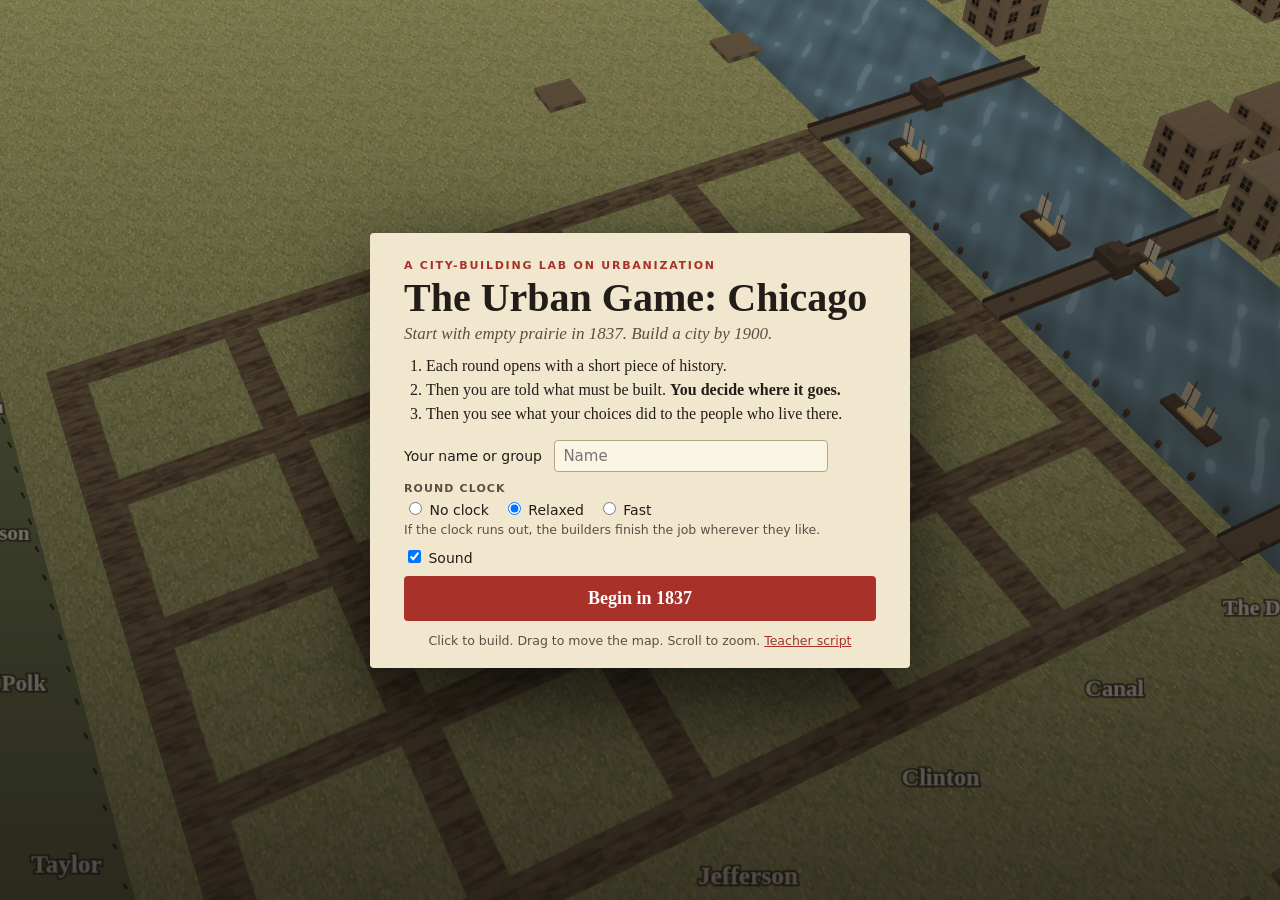
==== commit 3c98b8ee: "Add family storylines, landmarks, building variety, and better textures - Two families (the Malones," ====
--- a/index.html
+++ b/index.html
@@ -19,7 +19,7 @@
   </header>
 
   <aside id="list" hidden>
-    <h4>You must build</h4>
+    <h4>You must build <span id="clock"></span></h4>
     <div id="items"></div>
     <p id="tip"></p>
     <button id="undo">↩ Undo last</button>
@@ -52,7 +52,12 @@
       <li>Then you see what your choices did to the people who live there.</li>
     </ol>
     <label>Your name or group <input id="pname" maxlength="40" placeholder="Name"></label>
-    <label class="chk"><input type="checkbox" id="timed" checked> Timed rounds. If the clock runs out, the builders finish wherever they like.</label>
+    <div class="opt"><span>Round clock</span>
+      <label><input type="radio" name="clock" value="0"> No clock</label>
+      <label><input type="radio" name="clock" value="1.6" checked> Relaxed</label>
+      <label><input type="radio" name="clock" value="1"> Fast</label>
+      <small>If the clock runs out, the builders finish the job wherever they like.</small>
+    </div>
     <label class="chk"><input type="checkbox" id="sndopt" checked> Sound</label>
     <button id="go" class="big">Begin in 1837</button>
     <button id="resume" class="big ghost" hidden>Continue saved game</button>
--- a/css/style.css
+++ b/css/style.css
@@ -113,3 +113,14 @@
   #report { position: static; background: #fff; } .rep { padding: 0; max-width: none; background: #fff; } .rep .btns { display: none; } .rep textarea { border: 1px solid #999; background: #fff; } .rep h2 { break-after: avoid; } .charts figure, .q { break-inside: avoid; }
 }
 @media (max-width: 1100px) { .meter { width: 96px; } #date span { font-size: 14px; } #date b { font-size: 30px; } #dots { display: none; } }
+
+/* ---------- clock, street scenes, family stories ---------- */
+#list h4 { display: flex; justify-content: space-between; align-items: baseline; }
+#clock { font: 700 17px var(--sans); font-variant-numeric: tabular-nums; color: var(--red); }
+#tip b { color: var(--ink); }
+.scene { font-size: 15px !important; font-style: italic; color: var(--ink2); border-left: 3px solid var(--gold); padding-left: 12px; } .scene b { font-style: normal; font-family: var(--sans); font-size: 11px; letter-spacing: .1em; text-transform: uppercase; }
+.fam { background: #fff8e6; border: 1px solid #d9c9a0; border-radius: 4px; padding: 8px 12px 9px; margin: 8px 0; } .fam h4 { margin: 0 0 3px; color: var(--red); } .fam p { margin: 0; font-size: 15.5px; line-height: 1.42; }
+.opt { margin: 10px 0; display: flex; flex-wrap: wrap; align-items: center; gap: 4px 14px; font: 14px var(--sans); } .opt > span { font: 600 11px var(--sans); letter-spacing: .1em; text-transform: uppercase; color: var(--ink2); width: 100%; } .opt label { margin: 0; } .opt small { width: 100%; color: var(--ink2); font-size: 12.5px; }
+#card.side .paper { width: 430px; padding: 16px 22px 0; } #card.side .paper h2 { font-size: 25px; margin-bottom: 6px; }
+#card.side .what li { font-size: 14px; padding: 4px 0 4px 22px; } #card.side .fam p { font-size: 14.5px; } #card.side .askq { font-size: 14.5px !important; margin-bottom: 8px; }
+#card.side .big { position: sticky; bottom: 0; margin: 0 -22px; width: calc(100% + 44px); border-radius: 0; box-shadow: 0 -8px 14px rgba(241, 231, 207, .95); }
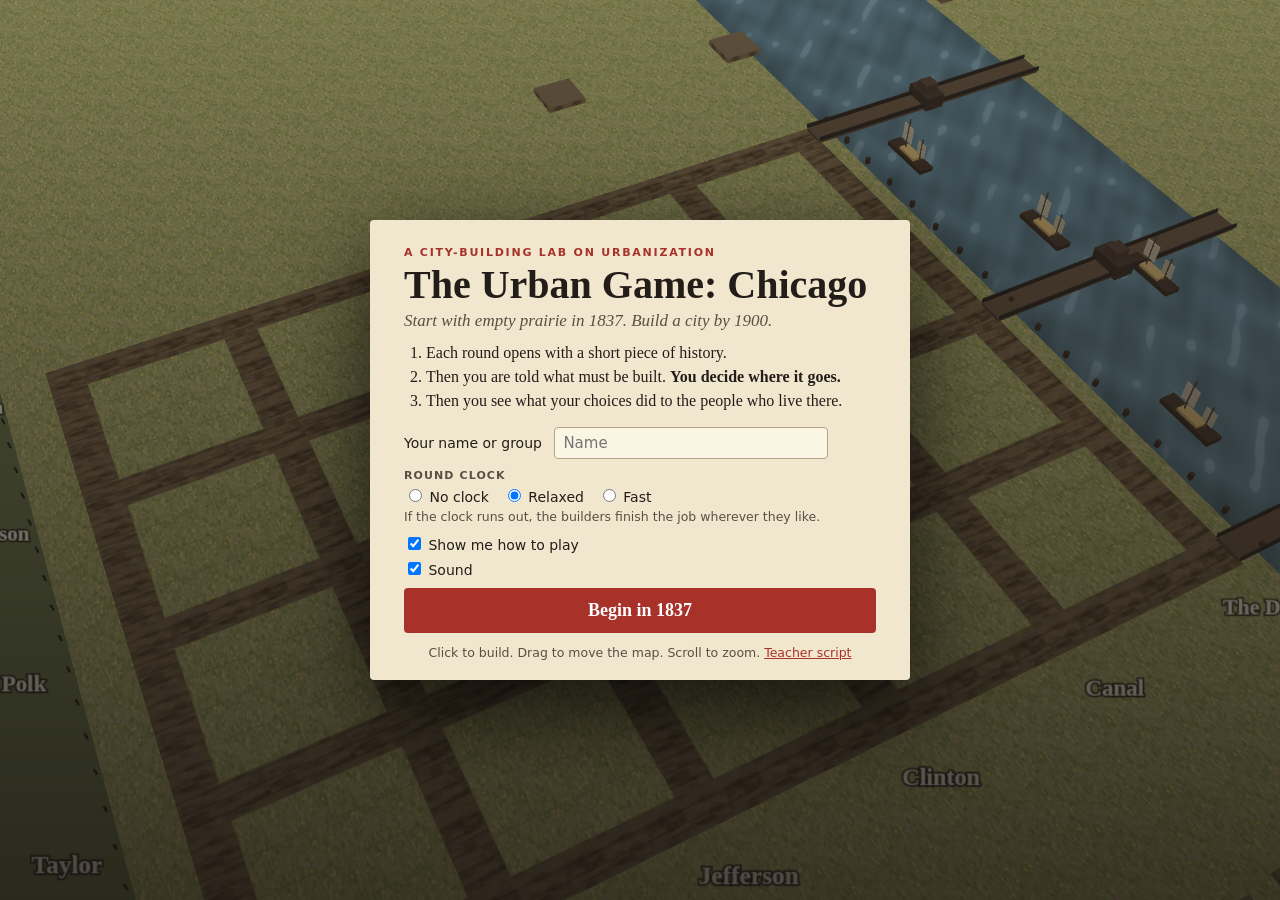
==== commit d31755d3: "One-at-a-time build card with a cast of advisers, tutorial, player-driven downtown - Build card now " ====
--- a/index.html
+++ b/index.html
@@ -19,10 +19,12 @@
   </header>
 
   <aside id="list" hidden>
-    <h4>You must build <span id="clock"></span></h4>
-    <div id="items"></div>
+    <div class="lhead"><span id="lstep"></span><span id="clock"></span></div>
+    <div id="lnow"></div>
+    <div id="advice"></div>
     <p id="tip"></p>
     <button id="undo">↩ Undo last</button>
+    <p id="lnext"></p>
   </aside>
 
   <div id="views">
@@ -40,6 +42,7 @@
 </div>
 
 <div id="card" hidden></div>
+<div id="coach" hidden></div>
 
 <div id="start">
   <div class="startcard">
@@ -58,6 +61,7 @@
       <label><input type="radio" name="clock" value="1"> Fast</label>
       <small>If the clock runs out, the builders finish the job wherever they like.</small>
     </div>
+    <label class="chk"><input type="checkbox" id="tutopt" checked> Show me how to play</label>
     <label class="chk"><input type="checkbox" id="sndopt" checked> Sound</label>
     <button id="go" class="big">Begin in 1837</button>
     <button id="resume" class="big ghost" hidden>Continue saved game</button>
--- a/css/style.css
+++ b/css/style.css
@@ -124,3 +124,25 @@
 #card.side .paper { width: 430px; padding: 16px 22px 0; } #card.side .paper h2 { font-size: 25px; margin-bottom: 6px; }
 #card.side .what li { font-size: 14px; padding: 4px 0 4px 22px; } #card.side .fam p { font-size: 14.5px; } #card.side .askq { font-size: 14.5px !important; margin-bottom: 8px; }
 #card.side .big { position: sticky; bottom: 0; margin: 0 -22px; width: calc(100% + 44px); border-radius: 0; box-shadow: 0 -8px 14px rgba(241, 231, 207, .95); }
+
+/* ---------- one thing at a time: the build card ---------- */
+#list { width: 288px; padding: 12px 14px 10px; }
+.lhead { display: flex; justify-content: space-between; align-items: baseline; font: 600 11px var(--sans); letter-spacing: .12em; text-transform: uppercase; color: var(--ink2); }
+#lnow { display: flex; align-items: center; gap: 10px; margin: 6px 0 4px; animation: slidein .35s cubic-bezier(.2, 1.2, .5, 1); }
+#lnow em { font-style: normal; font-size: 34px; line-height: 1; }
+#lnow h3 { margin: 0; font: 700 21px/1.1 var(--serif); } #lnow small { font: 13px var(--sans); color: var(--ink2); }
+.pips { display: flex; flex-wrap: wrap; gap: 3px; margin-top: 4px; } .pips i { width: 9px; height: 9px; border-radius: 2px; background: #d9c9a0; } .pips i.d { background: var(--red); }
+@keyframes slidein { from { opacity: 0; transform: translateX(-18px); } }
+.voice { display: flex; gap: 9px; align-items: flex-start; margin-top: 8px; padding-top: 8px; border-top: 1px solid #dccfa9; animation: slidein .4s both; } .voice + .voice { animation-delay: .5s; }
+.voice img { width: 46px; height: 55px; flex: none; }
+.voice b { display: block; font: 700 13px var(--sans); } .voice b span { font-weight: 400; color: var(--ink2); }
+.voice q { display: block; font: italic 14.5px/1.32 var(--serif); quotes: "\201C" "\201D"; }
+#tip { margin: 10px 0 8px; min-height: 0; font-size: 13px; color: var(--ink); background: #fff8e6; border-radius: 4px; padding: 5px 8px; }
+#lnext { margin: 7px 2px 0; font-size: 12px; color: var(--ink2); text-align: center; }
+.fam { display: flex; gap: 10px; align-items: flex-start; } .fam img { width: 44px; height: 53px; flex: none; margin-top: 2px; }
+/* ---------- tutorial ---------- */
+#coach { position: fixed; z-index: 25; width: 330px; background: var(--ink); color: var(--paper); border: 2px solid var(--gold); border-radius: 8px; padding: 12px 16px; font: 15px/1.4 var(--sans); box-shadow: 0 10px 40px rgba(0, 0, 0, .6); animation: drop .3s; }
+#coach b { color: var(--gold); } #coach .row { display: flex; justify-content: space-between; align-items: center; margin-top: 10px; }
+#coach button.go { background: var(--gold); color: var(--ink); font-weight: 700; padding: 6px 16px; border-radius: 4px; } #coach button.skip { color: #b9ad94; font-size: 12.5px; text-decoration: underline; }
+#coach.c-mid { left: 50%; bottom: 90px; transform: translateX(-50%); } #coach.c-list { left: 316px; top: 110px; } #coach.c-top { right: 16px; top: 78px; }
+#coach.c-list::before, #coach.c-top::before { content: ""; position: absolute; border: 9px solid transparent; } #coach.c-list::before { left: -20px; top: 22px; border-right-color: var(--gold); } #coach.c-top::before { top: -20px; right: 150px; border-bottom-color: var(--gold); }
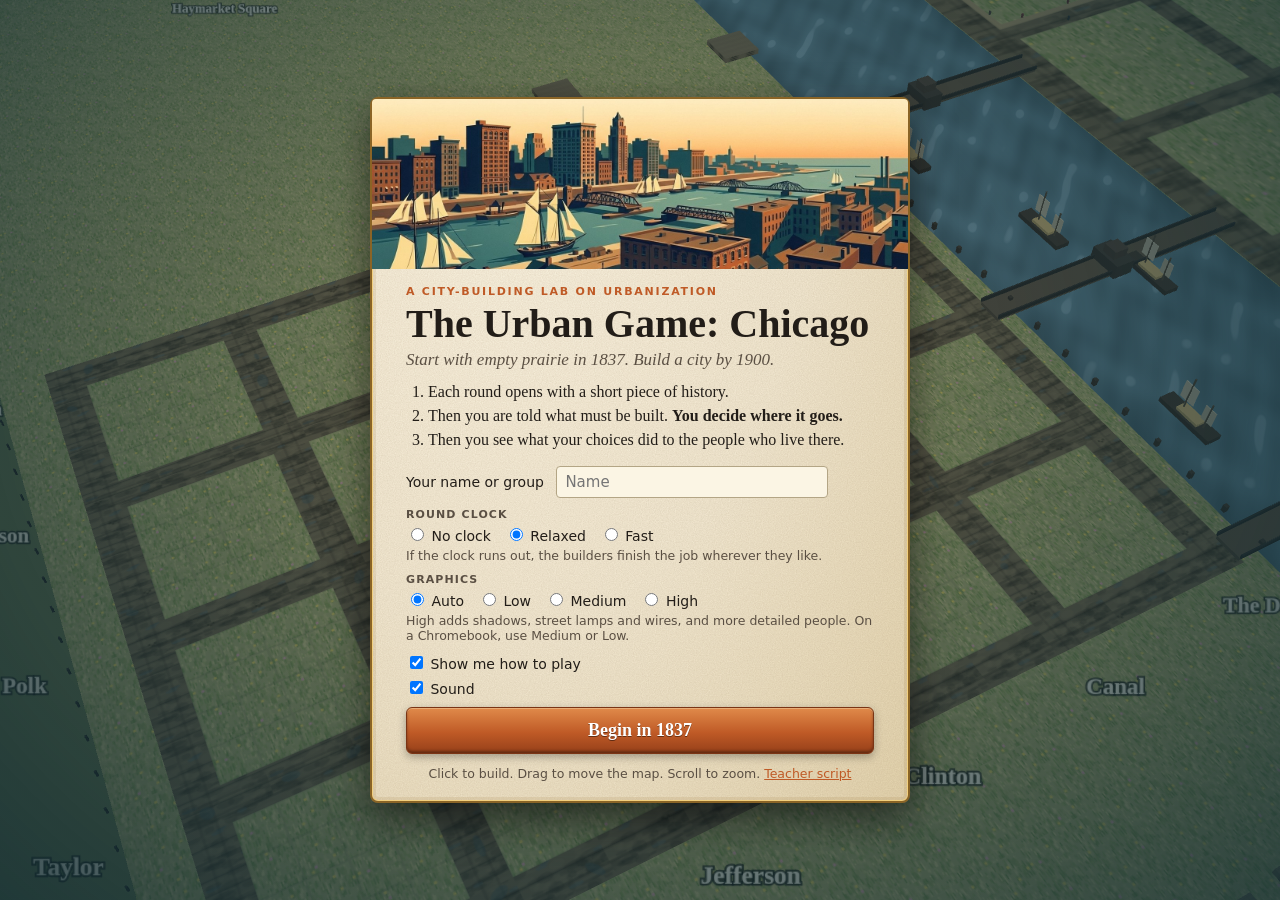
==== commit f0f730ef: "Graphics option (Auto/Low/Medium/High) and a rebuilt downtown Downtown is now real blocks of eight l" ====
--- a/index.html
+++ b/index.html
@@ -34,6 +34,7 @@
     <button id="streetbtn">👁 Walk the streets</button>
     <button id="photobtn" hidden>📷 Take a photograph</button>
     <button id="sound" title="Sound on or off">🔊</button>
+    <button id="gfxbtn" title="Graphics quality: click to change">Graphics: Medium</button>
   </div>
 
   <div id="banner" hidden></div>
@@ -61,6 +62,13 @@
       <label><input type="radio" name="clock" value="1"> Fast</label>
       <small>If the clock runs out, the builders finish the job wherever they like.</small>
     </div>
+    <div class="opt"><span>Graphics</span>
+      <label><input type="radio" name="gfx" value="auto" checked> Auto</label>
+      <label><input type="radio" name="gfx" value="low"> Low</label>
+      <label><input type="radio" name="gfx" value="medium"> Medium</label>
+      <label><input type="radio" name="gfx" value="high"> High</label>
+      <small>High adds shadows, street lamps and wires, and more detailed people. On a Chromebook, use Medium or Low.</small>
+    </div>
     <label class="chk"><input type="checkbox" id="tutopt" checked> Show me how to play</label>
     <label class="chk"><input type="checkbox" id="sndopt" checked> Sound</label>
     <button id="go" class="big">Begin in 1837</button>
--- a/css/style.css
+++ b/css/style.css
@@ -146,3 +146,70 @@
 #coach button.go { background: var(--gold); color: var(--ink); font-weight: 700; padding: 6px 16px; border-radius: 4px; } #coach button.skip { color: #b9ad94; font-size: 12.5px; text-decoration: underline; }
 #coach.c-mid { left: 50%; bottom: 90px; transform: translateX(-50%); } #coach.c-list { left: 316px; top: 110px; } #coach.c-top { right: 16px; top: 78px; }
 #coach.c-list::before, #coach.c-top::before { content: ""; position: absolute; border: 9px solid transparent; } #coach.c-list::before { left: -20px; top: 22px; border-right-color: var(--gold); } #coach.c-top::before { top: -20px; right: 150px; border-bottom-color: var(--gold); }
+
+/* ---------- custom art slots ---------- */
+.voice img, .fam img { width: 62px; height: 74px; object-fit: cover; object-position: 50% 15%; border-radius: 50%; border: 3px solid var(--gold); background: var(--paper); }
+.fam img { width: 54px; height: 65px; }
+img.ico { width: 1.25em; height: 1.25em; vertical-align: -.25em; object-fit: contain; } #lnow em img.ico { width: 46px; height: 46px; vertical-align: middle; }
+img.banner { display: block; width: calc(100% + 56px); margin: -20px -28px 14px; border-bottom: 3px solid var(--ink); } .startcard img.banner { width: calc(100% + 68px); margin: -26px -34px 16px; border-radius: 4px 4px 0 0; }
+
+/* =====================================================================
+   Look: warm rendered panels (teal, brass, parchment) around flat portraits
+   ===================================================================== */
+:root {
+  --teal: #1b4a55; --teal2: #0e2a33; --brass: #d0a04a; --brass2: #8a6426; --paper: #f3e9d2; --paper2: #e4d4ae; --red: #bf5a26; --gold: #d0a04a;
+  --grain: url("data:image/svg+xml,%3Csvg xmlns='http://www.w3.org/2000/svg' width='180' height='180'%3E%3Cfilter id='n'%3E%3CfeTurbulence type='fractalNoise' baseFrequency='.85' numOctaves='2' seed='4'/%3E%3CfeColorMatrix values='0 0 0 0 .2 0 0 0 0 .12 0 0 0 0 .05 0 0 0 .55 0'/%3E%3C/filter%3E%3Crect width='180' height='180' filter='url(%23n)' opacity='.3'/%3E%3C/svg%3E");
+  --bevel: inset 0 1px 0 rgba(255, 240, 200, .35), inset 0 -2px 3px rgba(0, 0, 0, .35);
+}
+/* control surfaces: deep teal with a brass edge */
+#top { height: 66px; background: var(--grain), linear-gradient(180deg, #24606d 0%, var(--teal) 45%, var(--teal2) 100%); border-bottom: 3px solid var(--brass2); box-shadow: 0 1px 0 var(--brass) inset, 0 -1px 0 #e9c77a inset, 0 6px 18px rgba(0, 0, 0, .45); }
+#date b { color: #fbf3df; text-shadow: 0 2px 0 rgba(0, 0, 0, .4); } #date span { color: #ecc978; }
+.meter { background: linear-gradient(180deg, rgba(0, 0, 0, .42), rgba(0, 0, 0, .22)); border: 1px solid var(--brass2); border-radius: 7px; box-shadow: inset 0 2px 5px rgba(0, 0, 0, .5), 0 1px 0 rgba(255, 235, 190, .25); }
+.meter label { color: #d9c79e; } .meter i { background: rgba(0, 0, 0, .45); height: 5px; box-shadow: inset 0 1px 2px rgba(0, 0, 0, .6); } .meter i u { box-shadow: inset 0 1px 0 rgba(255, 255, 255, .45); }
+#dots i { background: rgba(0, 0, 0, .4); box-shadow: inset 0 1px 2px rgba(0, 0, 0, .6); } #dots i.done { background: radial-gradient(circle at 35% 30%, #f6d98a, var(--brass2)); } #dots i.now { background: #fff7e2; box-shadow: 0 0 0 3px rgba(236, 201, 120, .5); }
+#timer { background: rgba(0, 0, 0, .5); } #timer div { background: linear-gradient(180deg, #f1cf7e, var(--brass)); } #timer.low div { background: linear-gradient(180deg, #f08a4a, #b8401e); }
+#mapview, #cambtns, #legend, #streetbtn, #sound { background: var(--grain), linear-gradient(180deg, #235a66, var(--teal2)); border: 1px solid var(--brass2); box-shadow: var(--bevel), 0 4px 12px rgba(0, 0, 0, .45); }
+#mapview button.on { background: linear-gradient(180deg, #fbf3df, var(--paper2)); box-shadow: inset 0 -2px 0 rgba(0, 0, 0, .15); }
+#streetbtn.on, #photobtn { background: linear-gradient(180deg, #f1cf7e, var(--brass)); border: 1px solid var(--brass2); box-shadow: var(--bevel); color: var(--ink); }
+/* reading surfaces: parchment in a brass frame */
+#list, .paper, .startcard, #hover { background: var(--grain), radial-gradient(ellipse at 25% 0%, #fdf6e4 0%, var(--paper) 55%, var(--paper2) 100%); border: 2px solid var(--brass2); box-shadow: 0 0 0 1px #f1cf7e inset, 0 0 0 4px rgba(138, 100, 38, .12) inset, 0 14px 40px rgba(0, 0, 0, .55); border-radius: 8px; }
+.paper { border-top: 2px solid var(--brass2); padding-top: 0; } .startcard { padding-top: 26px; }
+/* ribbon header on every card */
+.paper .yrs { display: block; margin: 0 -28px 14px; padding: 9px 28px 8px; background: var(--grain), linear-gradient(180deg, #2a6a78, var(--teal) 60%, var(--teal2)); color: #f6e3b0; font-size: 11.5px; border-bottom: 2px solid var(--brass2); box-shadow: 0 1px 0 #e9c77a inset, 0 3px 6px rgba(0, 0, 0, .25); border-radius: 6px 6px 0 0; text-shadow: 0 1px 0 rgba(0, 0, 0, .5); }
+#card.side .paper .yrs { margin: 0 -22px 12px; padding: 9px 22px 8px; } img.banner + .yrs { border-radius: 0; margin-top: -14px; } img.banner { margin-top: 0; border-radius: 6px 6px 0 0; border-bottom: 0; }
+.paper h2 { text-shadow: 0 1px 0 rgba(255, 255, 255, .6); }
+/* the build card: teal header, parchment body */
+#list { padding: 0 14px 10px; overflow: hidden; }
+.lhead { margin: 0 -14px 10px; padding: 9px 14px 8px; background: var(--grain), linear-gradient(180deg, #2a6a78, var(--teal) 60%, var(--teal2)); color: #f6e3b0; border-bottom: 2px solid var(--brass2); box-shadow: 0 1px 0 #e9c77a inset; }
+#clock { color: #ffd98a; text-shadow: 0 1px 0 rgba(0, 0, 0, .5); }
+#lnow em { width: 58px; height: 58px; display: grid; place-items: center; border-radius: 50%; background: radial-gradient(circle at 35% 28%, #fff6dc, #e7d3a2 60%, #c9ad6e); border: 3px solid var(--brass2); box-shadow: 0 0 0 1px #f1cf7e inset, 0 3px 6px rgba(0, 0, 0, .3); font-size: 30px; flex: none; }
+#lnow em img.ico { width: 40px; height: 40px; }
+.pips i { box-shadow: inset 0 1px 2px rgba(0, 0, 0, .25); border-radius: 50%; width: 10px; height: 10px; } .pips i.d { background: radial-gradient(circle at 35% 30%, #f6b07a, var(--red)); }
+#tip { background: rgba(255, 255, 255, .45); border: 1px solid #d9c59a; box-shadow: inset 0 1px 3px rgba(0, 0, 0, .12); }
+#undo { background: linear-gradient(180deg, #efe2c2, #d9c69a); border: 1px solid #b89c62; box-shadow: var(--bevel); } #undo:hover { filter: brightness(1.06); background: linear-gradient(180deg, #efe2c2, #d9c69a); }
+/* advisers: waist-up figures in an arched brass frame */
+.voice { border-top: 1px solid #d5c08e; align-items: center; }
+.voice img, .fam img { width: 84px; height: 112px; object-fit: cover; object-position: 50% 0; border-radius: 42px 42px 6px 6px; border: 3px solid var(--brass2); box-shadow: 0 0 0 1px #f1cf7e inset, 0 4px 10px rgba(0, 0, 0, .35); background: linear-gradient(180deg, #f6ecd4, #dccba0); }
+.fam img { width: 72px; height: 96px; border-radius: 36px 36px 6px 6px; }
+#list { width: 336px; } #coach.c-list { left: 364px; }
+.voice q { font-size: 15px; }
+.fam { background: rgba(255, 255, 255, .5); border: 1px solid #d5c08e; box-shadow: inset 0 1px 3px rgba(0, 0, 0, .1); align-items: center; }
+.need li, .deltas div { background: linear-gradient(180deg, #fffaf0, #f0e2bf); border: 1px solid #cdb682; box-shadow: 0 1px 2px rgba(0, 0, 0, .15); }
+.askq, .scene { background: rgba(27, 74, 85, .09); border-left: 4px solid var(--teal); } .scene { padding: 6px 12px; border-radius: 0 4px 4px 0; }
+/* buttons: warm, raised */
+.big { background: linear-gradient(180deg, #e08a4a 0%, var(--red) 55%, #96401a 100%); border: 1px solid #7a3414; box-shadow: var(--bevel), 0 3px 8px rgba(0, 0, 0, .3); text-shadow: 0 1px 0 rgba(0, 0, 0, .45); border-radius: 6px; }
+.big.ghost { background: linear-gradient(180deg, #fffaf0, #eadbb6); color: #8a3d18; border: 2px solid var(--red); text-shadow: none; }
+#card.side .big { border-radius: 0 0 6px 6px; box-shadow: var(--bevel), 0 -8px 14px rgba(243, 233, 210, .95); }
+#coach { background: var(--grain), linear-gradient(180deg, #235a66, var(--teal2)); border: 2px solid var(--brass); box-shadow: var(--bevel), 0 12px 40px rgba(0, 0, 0, .6); } #coach button.go { background: linear-gradient(180deg, #f1cf7e, var(--brass)); box-shadow: var(--bevel); }
+#banner { background: linear-gradient(180deg, #d9502a, #8a2412); border: 2px solid var(--brass); box-shadow: var(--bevel), 0 6px 24px rgba(0, 0, 0, .6); }
+#toast { background: var(--teal2); border: 1px solid var(--brass); box-shadow: var(--bevel), 0 6px 18px rgba(0, 0, 0, .5); }
+#start { background: radial-gradient(ellipse at 50% 40%, rgba(14, 42, 51, .2), rgba(14, 42, 51, .8)); } .eyebrow, .fam h4 { color: var(--red); }
+#card.side .paper img.banner { width: calc(100% + 44px); margin: -16px -22px 0; }
+/* adviser portraits: crop the waist-up art to head and chest */
+.voice .pf { flex: none; display: block; width: 84px; height: 112px; overflow: hidden; border-radius: 42px 42px 6px 6px; border: 3px solid var(--brass2); box-shadow: 0 4px 10px rgba(0, 0, 0, .35); background: linear-gradient(180deg, #f6ecd4, #dccba0); box-sizing: content-box; }
+.voice .pf img { display: block; width: 100%; height: 100%; border: 0; border-radius: 0; box-shadow: none; background: none; }
+.voice .pf img[src^="assets"] { transform: scale(1.75); transform-origin: 50% 8%; }
+.startcard img.banner { height: 170px; object-fit: cover; object-position: 50% 45%; }
+@media (max-height: 760px) { #card:not(.side) .paper img.banner { height: 130px; object-fit: cover; } .startcard img.banner { height: 120px; } }
+#gfxbtn { position: fixed; left: 60px; bottom: 12px; padding: 8px 12px; border-radius: 7px; font: 600 12px var(--sans); color: #f3ecdc; background: var(--grain), linear-gradient(180deg, #235a66, var(--teal2)); border: 1px solid var(--brass2); box-shadow: var(--bevel), 0 4px 12px rgba(0, 0, 0, .45); cursor: pointer; }
+#hud[hidden] ~ #views #gfxbtn { display: none; }
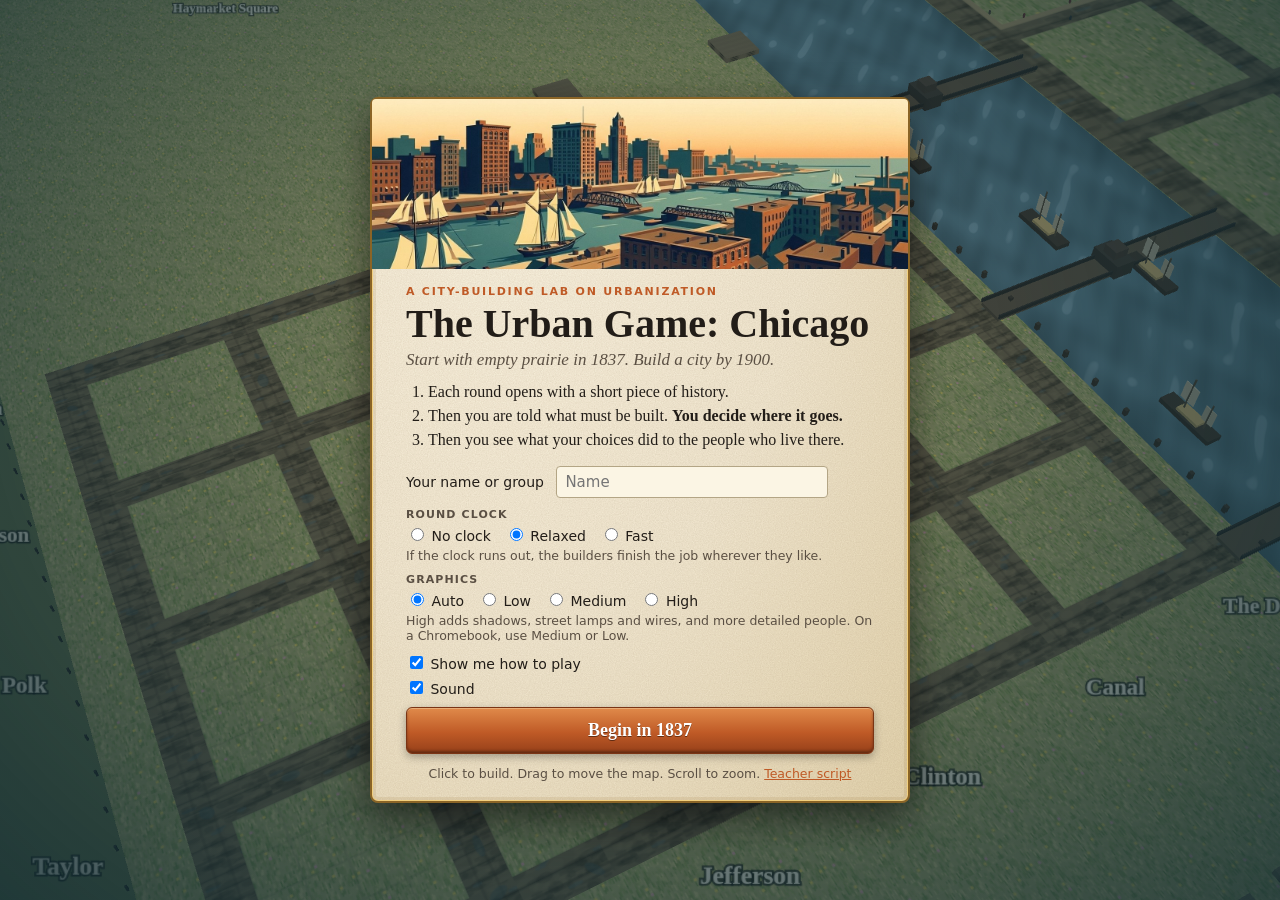
==== commit bba1f343: "Buildings view, coverage circles, distinct saloons and shops, back to the city after the report Buil" ====
--- a/index.html
+++ b/index.html
@@ -28,7 +28,7 @@
   </aside>
 
   <div id="views">
-    <div id="mapview"><button data-o="none" class="on">City</button><button data-o="health">Health</button><button data-o="groups">Nationalities</button></div>
+    <div id="mapview"><button data-o="none" class="on">City</button><button data-o="buildings">Buildings</button><button data-o="health">Health</button><button data-o="groups">Nationalities</button></div>
     <div id="legend"></div>
     <div id="cambtns"><button data-cam="rl" title="Turn left (Q)">⟲</button><button data-cam="rr" title="Turn right (E)">⟳</button><button data-cam="zi" title="Zoom in">＋</button><button data-cam="zo" title="Zoom out">－</button></div>
     <button id="streetbtn">👁 Walk the streets</button>
@@ -78,6 +78,7 @@
 </div>
 
 <div id="report" hidden></div>
+<button id="repbtn" hidden>📜 Back to the final report</button>
 
 <script type="module" src="js/main.js"></script>
 </body>
--- a/css/style.css
+++ b/css/style.css
@@ -213,3 +213,5 @@
 @media (max-height: 760px) { #card:not(.side) .paper img.banner { height: 130px; object-fit: cover; } .startcard img.banner { height: 120px; } }
 #gfxbtn { position: fixed; left: 60px; bottom: 12px; padding: 8px 12px; border-radius: 7px; font: 600 12px var(--sans); color: #f3ecdc; background: var(--grain), linear-gradient(180deg, #235a66, var(--teal2)); border: 1px solid var(--brass2); box-shadow: var(--bevel), 0 4px 12px rgba(0, 0, 0, .45); cursor: pointer; }
 #hud[hidden] ~ #views #gfxbtn { display: none; }
+#repbtn { position: fixed; top: 64px; left: 50%; transform: translateX(-50%); z-index: 30; padding: 10px 18px; border-radius: 7px; font: 600 14px var(--sans); color: #f3ecdc; background: var(--grain), linear-gradient(180deg, #c8642e, #9a4420); border: 1px solid var(--brass2); box-shadow: var(--bevel), 0 4px 12px rgba(0, 0, 0, .45); cursor: pointer; }
+#mapview { flex-wrap: wrap; } #mapview button { flex: 1 1 40%; padding: 6px 6px; }
